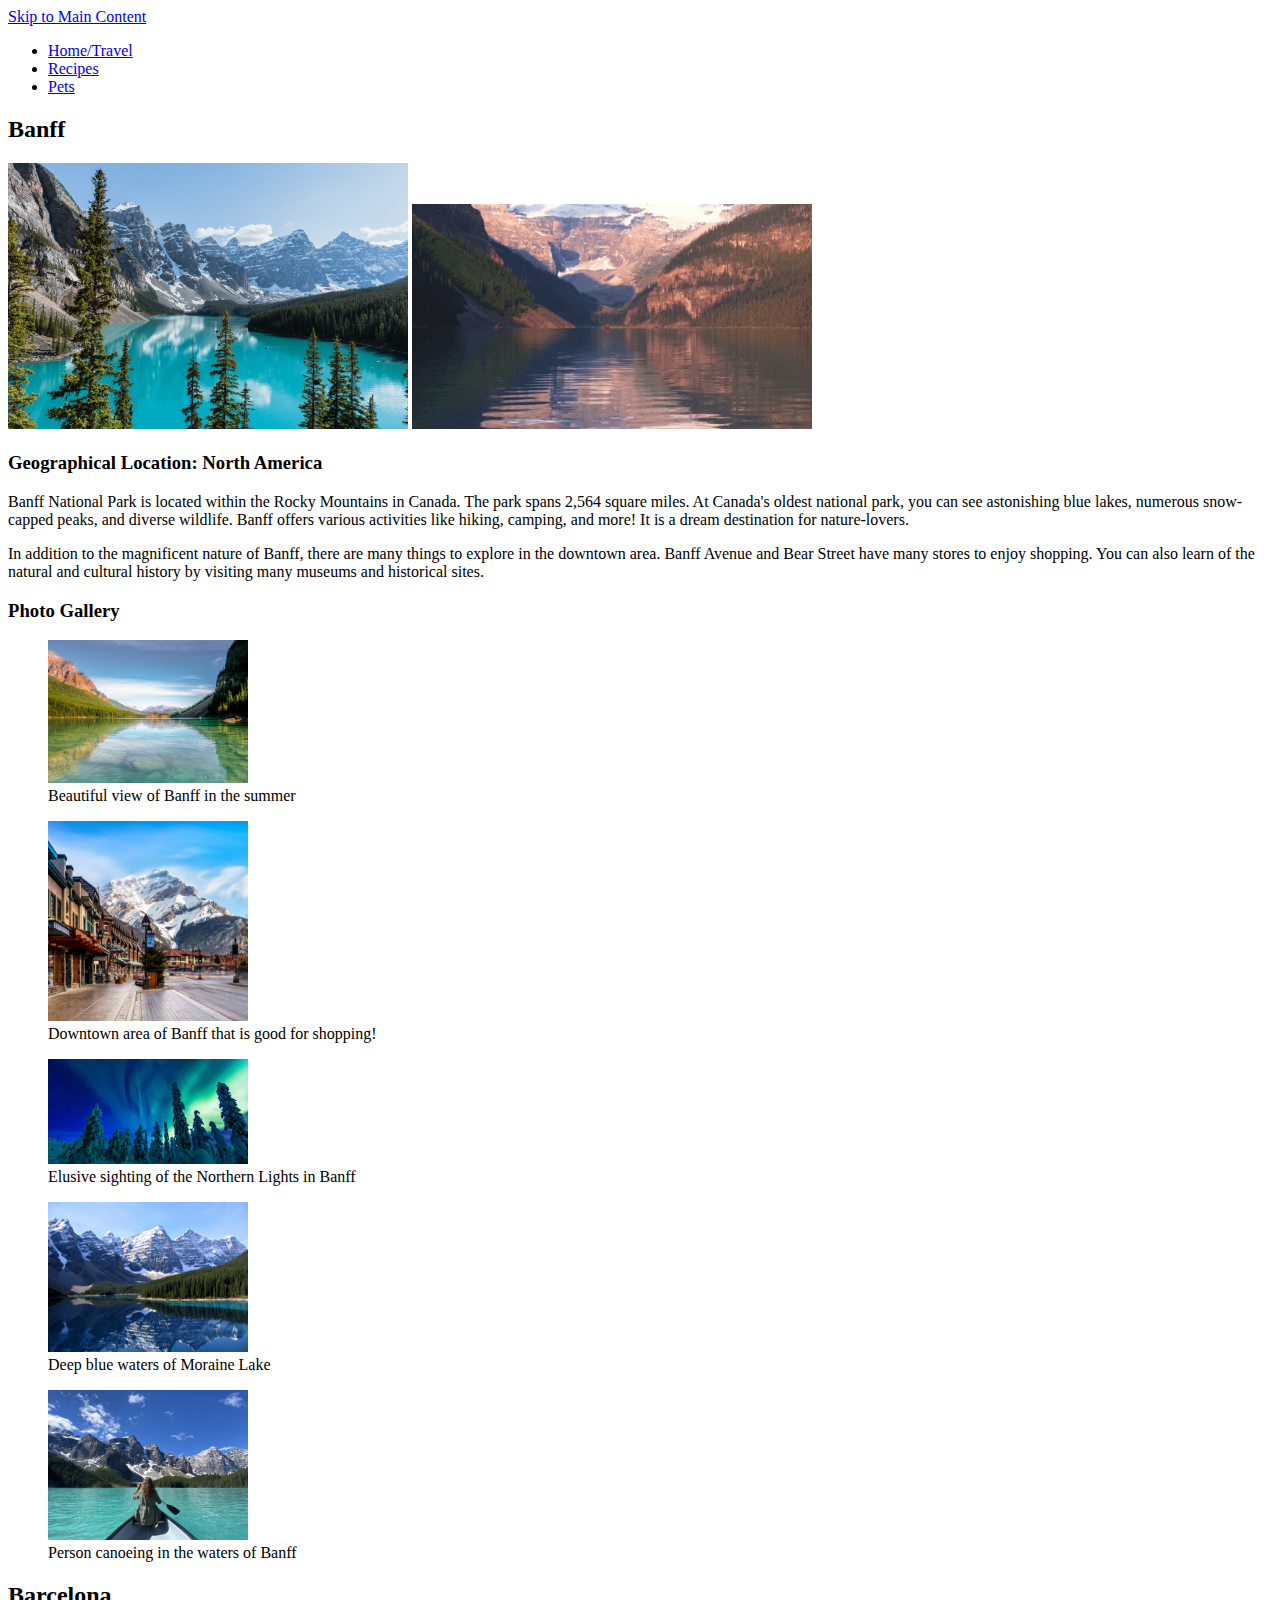
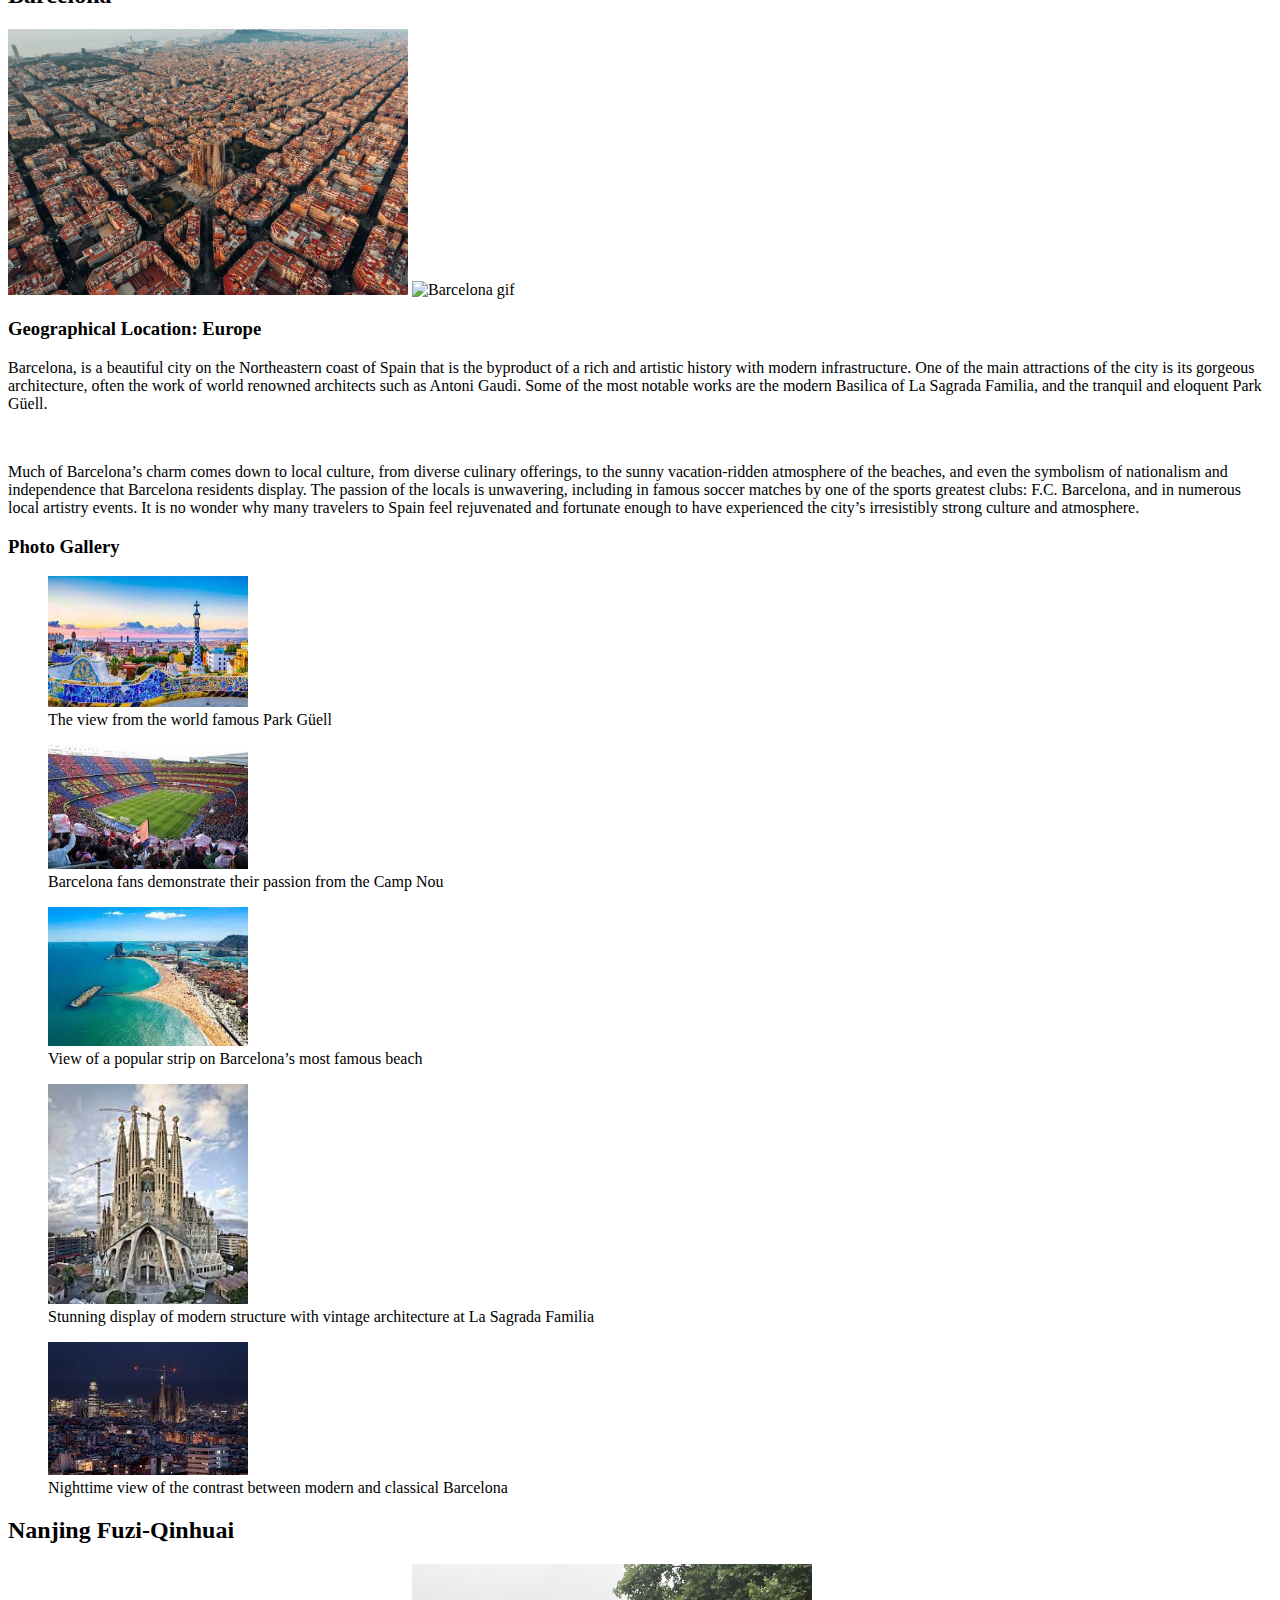
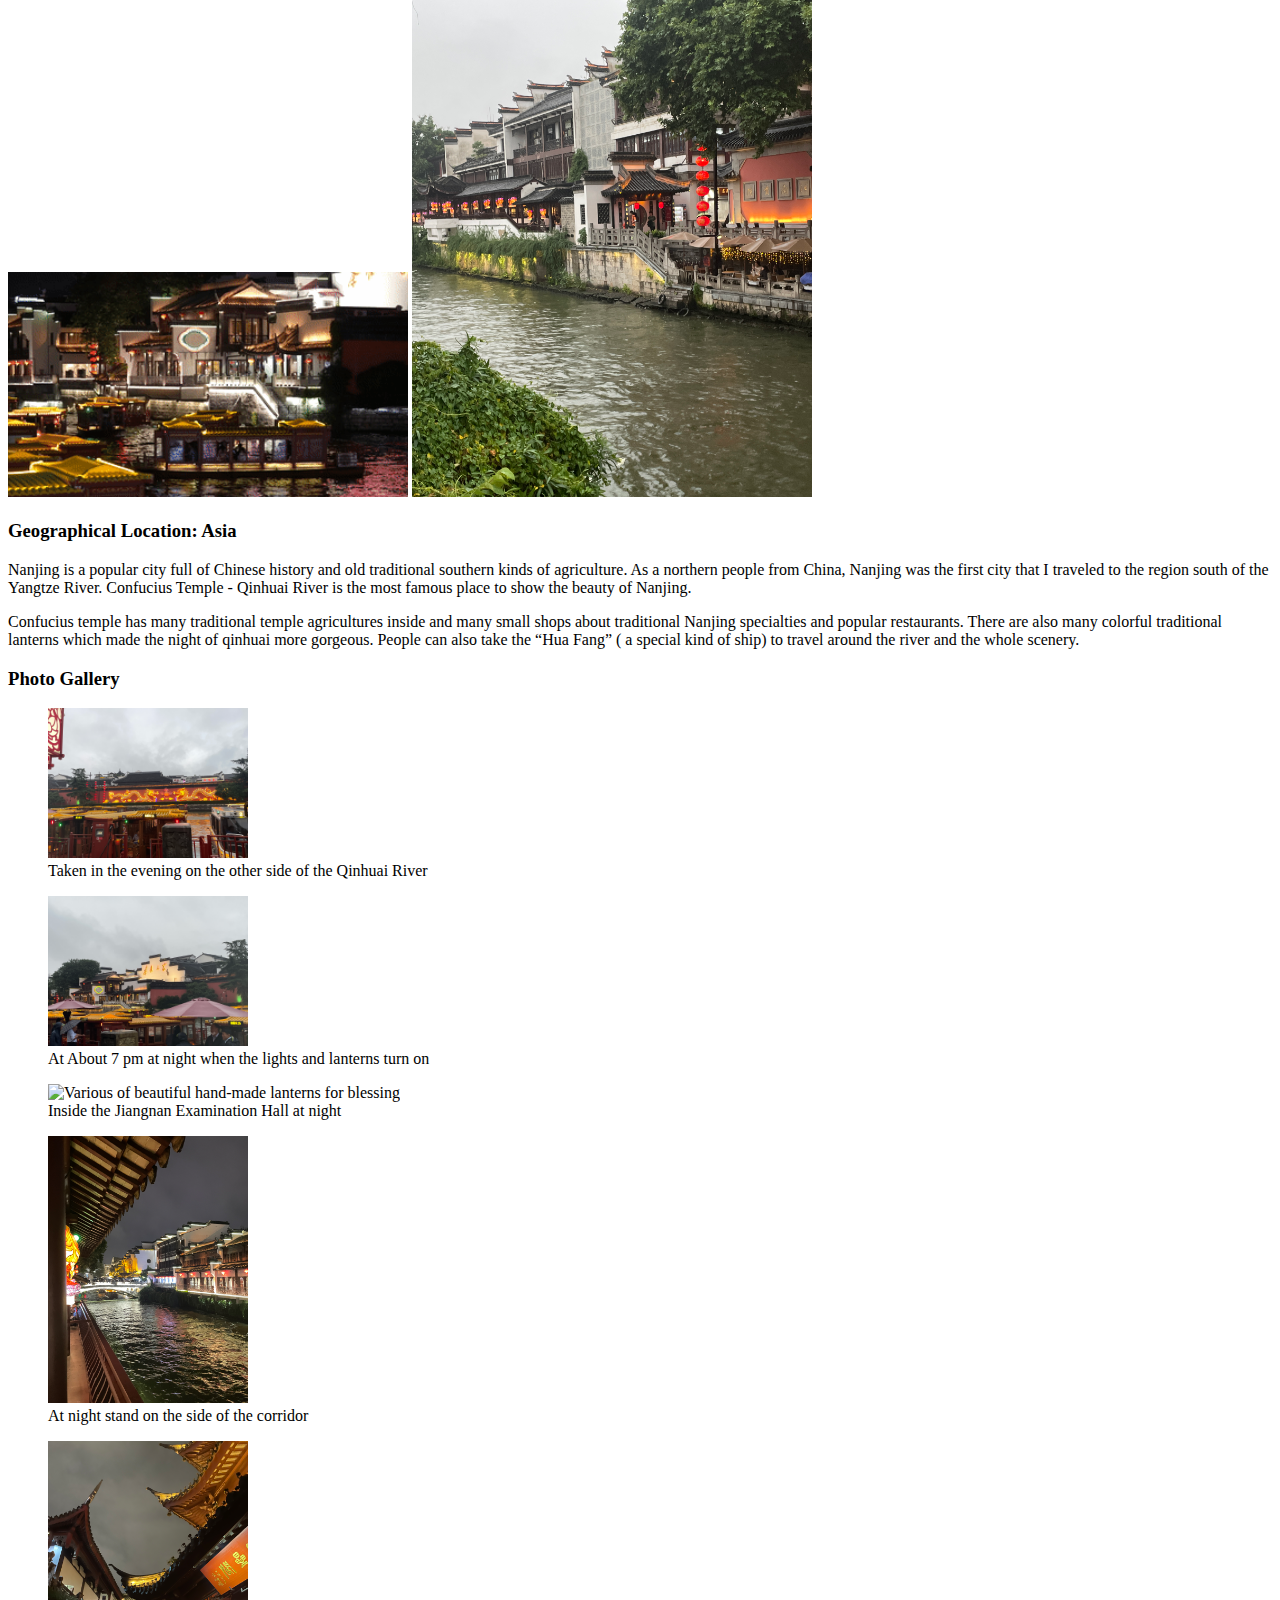
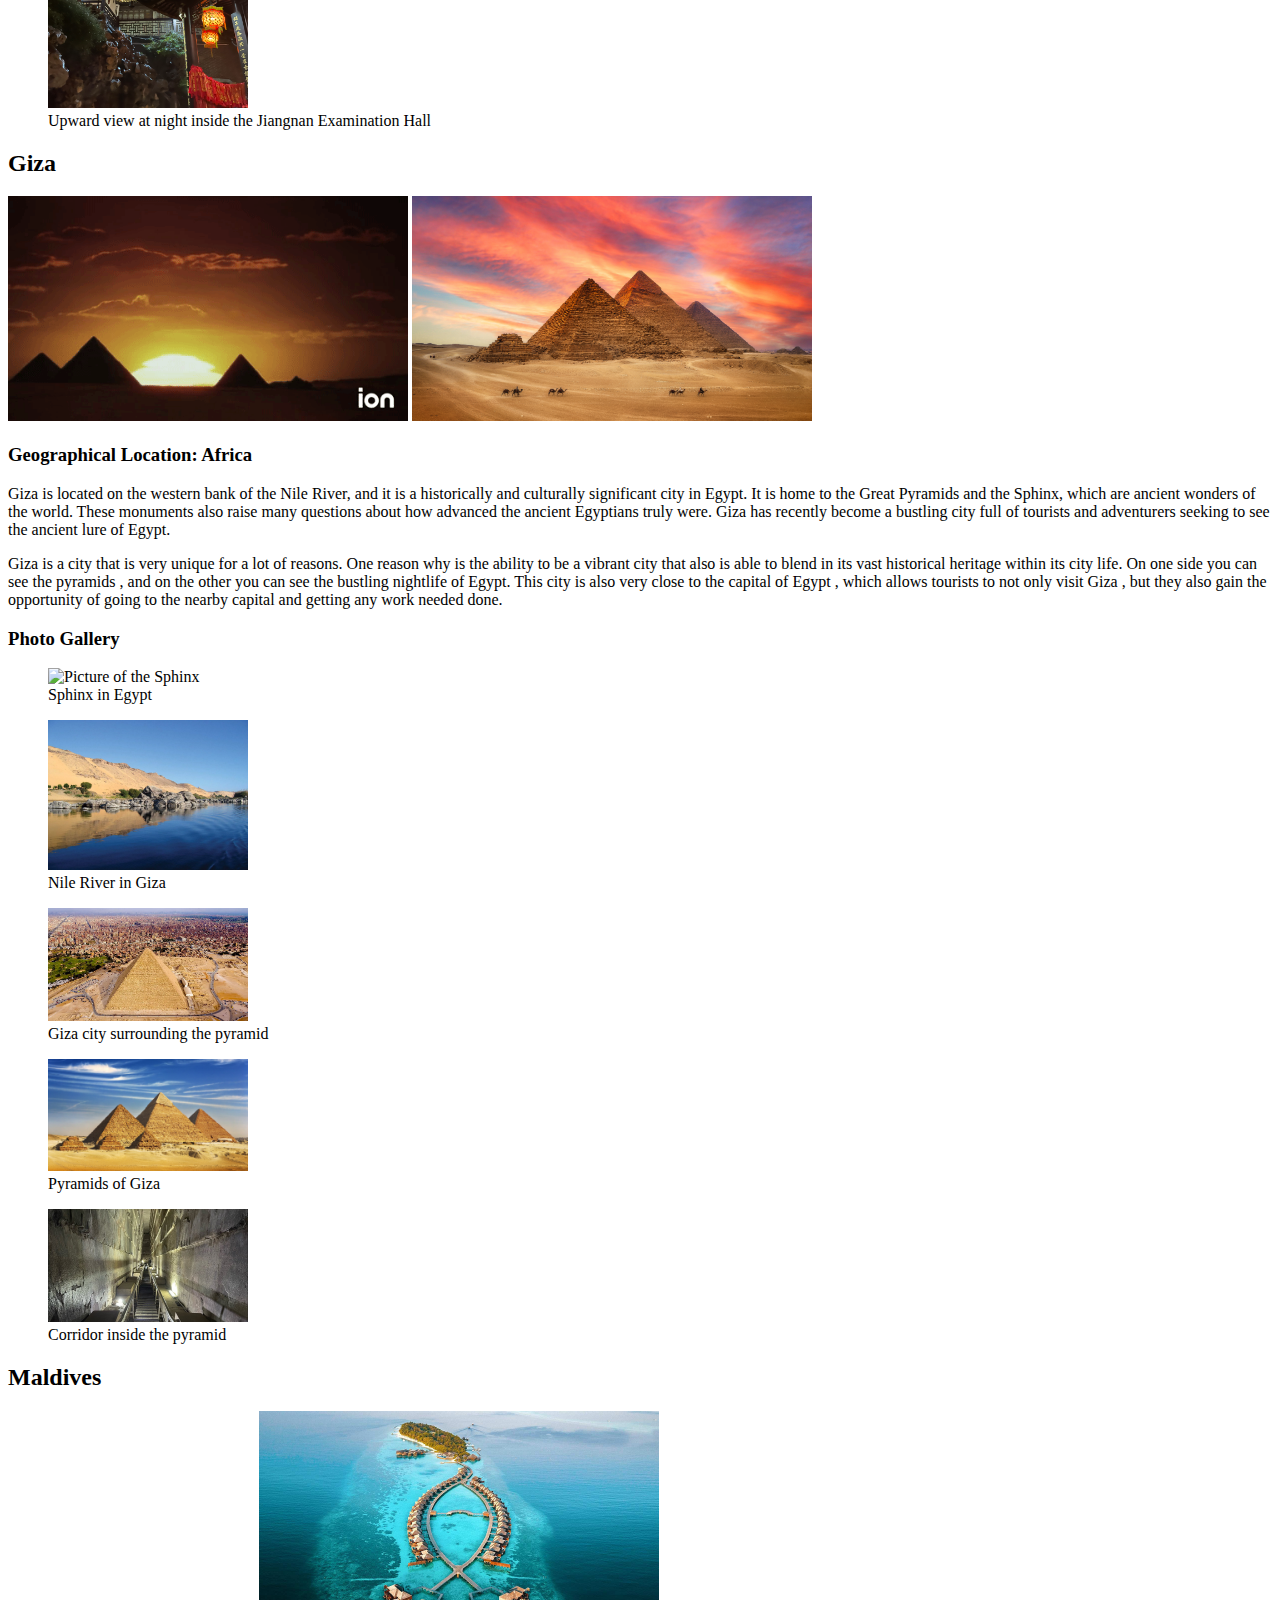
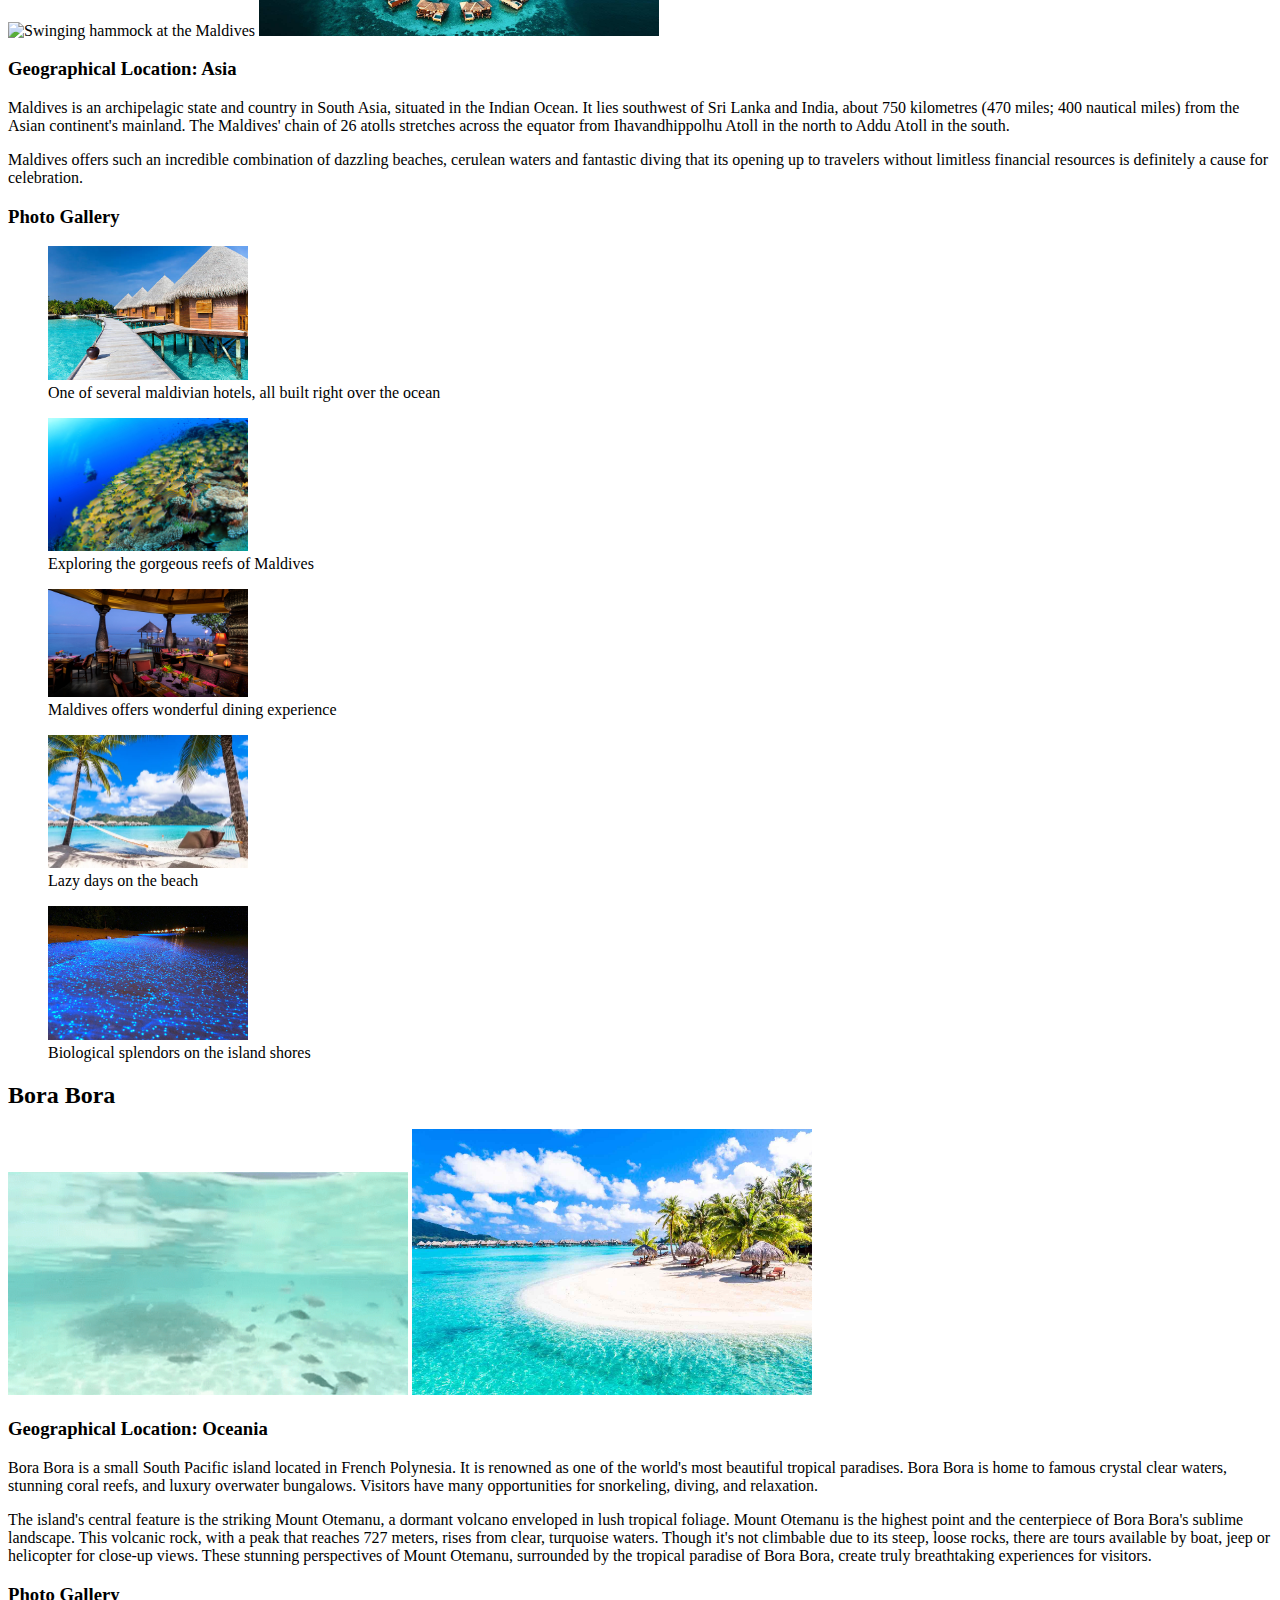
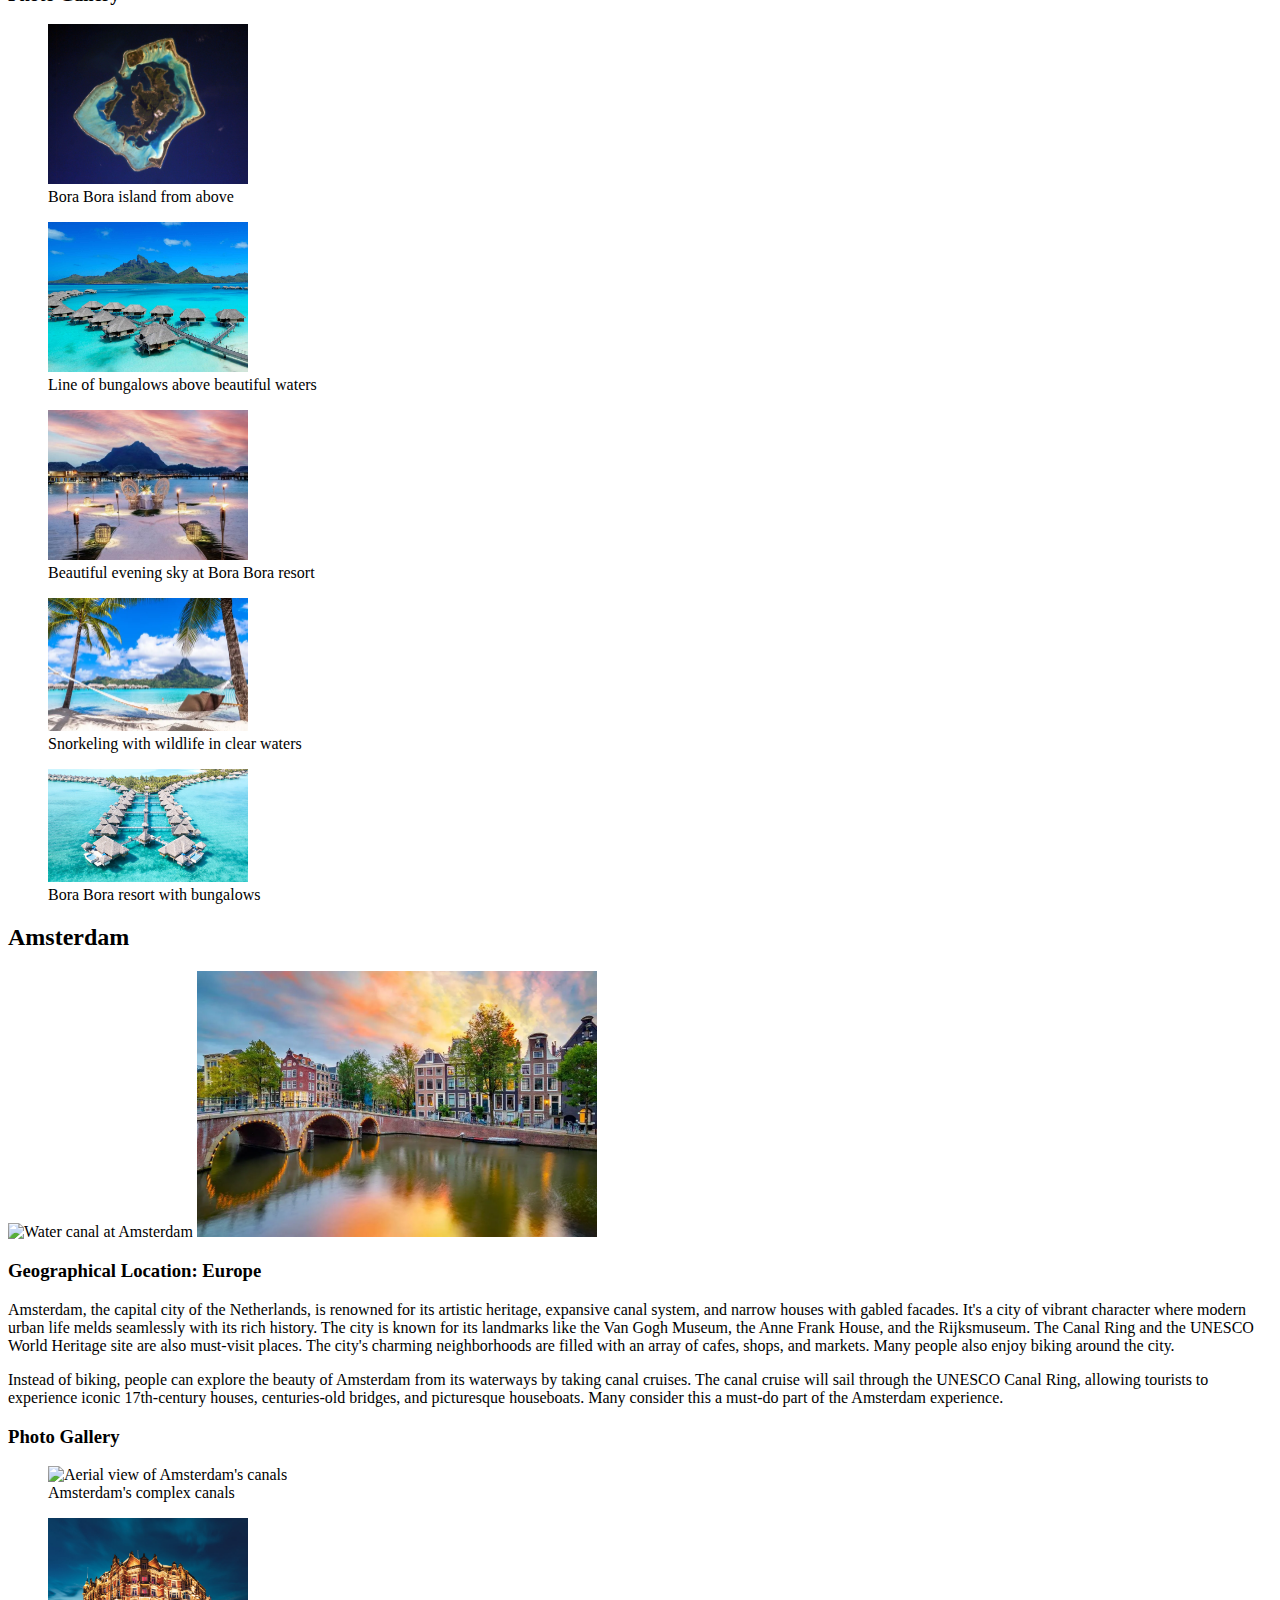
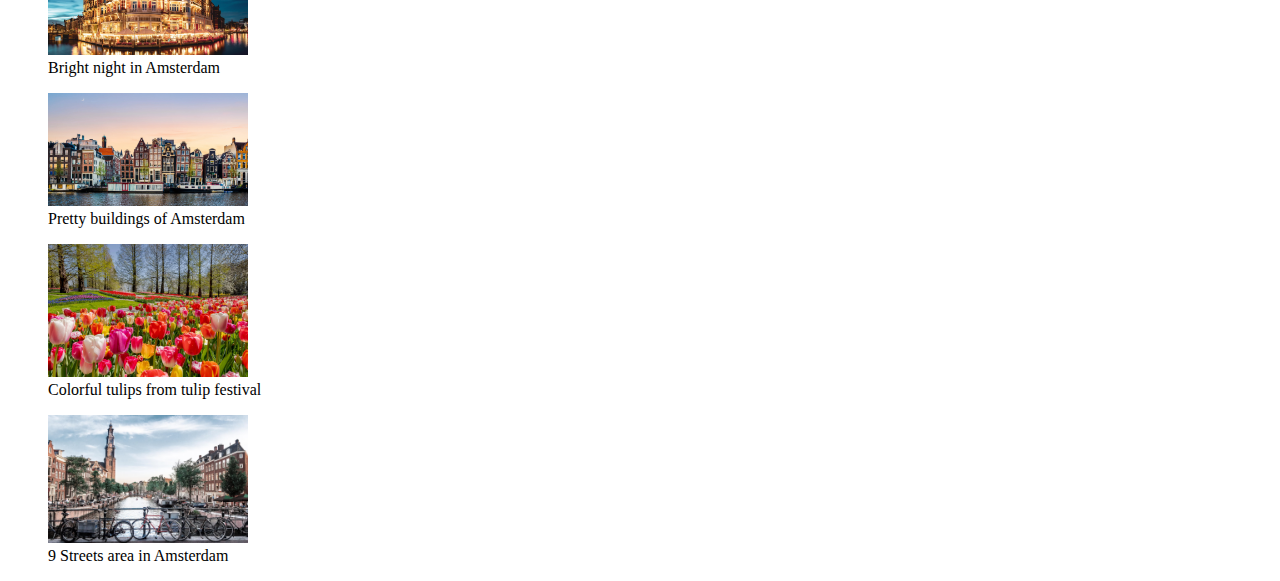
==== index.html @ 5ed2e80c "Add files via upload" ====
<!DOCTYPE html>
<html lang="en">
<head>
    <meta charset="UTF-8">
    <meta http-equiv="X-UA-Compatible" content="IE=edge">
    <meta name="viewport" content="width=device-width, initial-scale=1.0">
    <title>Travel</title>
    <!--link rel="stylesheet" href="css/reset.css"-->
    <!--link rel="stylesheet" href="css/style.css"-->
</head>
<body>
    <a href ="#main" id= "#skip" >Skip to Main Content</a>
    <nav>
        <ul>
            <li><a href="index.html">Home/Travel</a></li>
            <li><a href="recipes.html">Recipes</a></li>
            <li><a href="pets.html">Pets</a></li>
        </ul>
    </nav>
    <main>
        <div>
            <h2>Banff</h2>
            
            <img src="images/banff.jpg" width = "400" alt = "Beautiful lake at Banff"/>
            <img src="images/banff.gif" width = "400" alt = "GIF of a lake at Banff National Park"/>

            <h3>Geographical Location: North America</h3>
            <p>Banff National Park is located within the Rocky Mountains in Canada. The park spans 2,564 square miles. At Canada's oldest national park, you can see astonishing blue lakes, numerous snow-capped peaks, and diverse wildlife. Banff offers various activities like hiking, camping, and more! It is a dream destination for nature-lovers.</p>
            <p>In addition to the magnificent nature of Banff, there are many things to explore in the downtown area. Banff Avenue and Bear Street have many stores to enjoy shopping. You can also learn of the natural and cultural history by visiting many museums and historical sites.</p>

            <h3>Photo Gallery</h3>
            <figure>
                <img class="thumbnail" src ="images/banff_lake_summer.jpg" width= "200" alt = "Lake at Banff in summer"/>
                <figcaption>Beautiful view of Banff in the summer</figcaption>
            </figure>
            <figure>
                <img src ="images/banff_town.jpg" width = "200" alt = "Banff downtown"/>
                <figcaption>Downtown area of Banff that is good for shopping!</figcaption>
            </figure>
            <figure>
                <img src ="images/banff_northern_lights.jpg" width = "200" alt = "Northern Lights at Banff"/>
                <figcaption>Elusive sighting of the Northern Lights in Banff</figcaption>
            </figure>
            <figure>
                <img src ="images/moraine_lake_banff.jpg" width = "200" alt = "Moraine lake at Banff"/>
                <figcaption>Deep blue waters of Moraine Lake</figcaption>
            </figure>
            <figure>
                <img src ="images/canoeing_in_banff.jpg" width = "200" alt = "Canoeing in Banff"/>
                <figcaption>Person canoeing in the waters of Banff</figcaption>
            </figure>
            
        <div>
            <h2>Barcelona</h2>

            <img src="images/barcelona.jpeg" width="400" alt="barcelona image">
            <img src="images/barcelona.gif" width="400" alt="Barcelona gif">

            <h3>Geographical Location: Europe</h3>
            <p>Barcelona, is a beautiful city on the Northeastern coast of Spain that is the byproduct of a rich and artistic history with modern infrastructure. One of the main attractions of the city is its gorgeous architecture, often the work of world renowned architects such as Antoni Gaudi. Some of the most notable works are the modern Basilica of La Sagrada Familia, and the tranquil and eloquent Park Güell.</p>

            <br>
            
            <p>Much of Barcelona’s charm comes down to local culture, from diverse culinary offerings, to the sunny vacation-ridden atmosphere of the beaches, and even the symbolism of nationalism and independence that Barcelona residents display. The passion of the locals is unwavering, including in famous soccer matches by one of the sports greatest clubs: F.C. Barcelona, and in numerous local artistry events. It is no wonder why many travelers to Spain feel rejuvenated and fortunate enough to have experienced the city’s irresistibly strong culture and atmosphere.</p>

            <h3>Photo Gallery</h3>

            <figure>
                <img src="images/park_guell.jpeg" alt="View from bench seating above park" width="200">
                <figcaption>The view from the world famous Park Güell</figcaption>
            </figure>

            <figure>
                <img src="images/camp-nou.jpeg" alt="View of an FC Barcelona match from the Camp Nou" width="200">
                <figcaption>Barcelona fans demonstrate their passion from the Camp Nou</figcaption>
            </figure>

            <figure>
                <img src="images/beach_barcelona.jpeg" alt="Beach on the northeastern coast of spain" width="200">
                <figcaption>View of a popular strip on Barcelona’s most famous beach</figcaption>
            </figure>

            <figure>
                <img src="images/sagrada_familia.jpeg" alt="Image of famous basilica: La Sagrada Familia" width="200">
                <figcaption>Stunning display of modern structure with vintage architecture at La Sagrada Familia</figcaption>
            </figure>
            
            <figure>
                <img src="images/barcelona_skyline.jpeg" alt="Image of the night skyline in Barcelona" width="200">
                <figcaption>Nighttime view of the contrast between modern and classical Barcelona</figcaption>
            </figure>
            
        </div>
        <div>
            <h2>Nanjing Fuzi-Qinhuai</h2>
            <img src="images/nanjing.gif" width = 400 alt = "qinhuai river git at night"> 
            <img src = "images/qinhuai.JPG" width = 400 alt = "qinhuai river photo at night">

            <h3>Geographical Location: Asia</h3>
            <p>Nanjing is a popular city full of Chinese history and old traditional southern kinds of agriculture. As a northern people from China, Nanjing was the first city that I traveled to the region south of the Yangtze River. Confucius Temple - Qinhuai River is the most famous place to show the beauty of Nanjing.</p>
            
            <p>Confucius temple has many traditional temple agricultures inside and many small shops about traditional Nanjing specialties and popular restaurants. There are also many colorful traditional lanterns which made the night of qinhuai more gorgeous. People can also take the “Hua Fang” ( a special kind of ship) to travel around the river and the whole scenery.</p>
            
            <h3>Photo Gallery</h3>
            <figure> 
                <img class = "thumbnail" src = "images/nj_dragon.JPG"  width = 200 alt = "Two dragons playing with beads carved on the dragon wall of a traditional Chinese building"> 
                <figcaption>Taken in the evening on the other side of the Qinhuai River</figcaption>
            </figure>
            <figure> 
                <img src = "images/nj_huafang.JPG"  width = 200 alt = "The Huafang ship of Qinhuai River for visitors"> 
                <figcaption>At About 7 pm at night when the lights and lanterns turn on</figcaption>
            </figure>
            <figure> 
                <img src = "images/nj_lantern.JPG"  width = 200 alt = "Various of beautiful hand-made lanterns for blessing"> 
                <figcaption>Inside the Jiangnan Examination Hall at night</figcaption>
            </figure>
            <figure>
                <img src = "images/nj_qhriver.JPG"  width = 200 alt = "The ancient building corridor on both sides of the Qinhuai River">
                <figcaption>At night stand on the side of the corridor</figcaption>
            </figure>
            <figure> 
                <img src = "images/nj_temple.JPG"  width = 200 alt = "The temple  people burn incense and pray for success in the exam"> 
                <figcaption>Upward view at night inside the Jiangnan Examination Hall</figcaption>
            </figure>
        </div>
        <div>
            <h2>Giza</h2>
            <img src="images/Giza_sunrise.gif" width = 400 alt = "Sunrise of Giza"> 
            <img src = "images/Giza_main.jpg" width = 400 alt = "Giza pyramids with sunrise background">

            <h3>Geographical Location: Africa</h3>
            <p>Giza is located on the western bank of the Nile River, and it is a historically and culturally significant city in Egypt. It is home to the Great Pyramids and the Sphinx, which are ancient wonders of the world. These monuments also raise many questions about how advanced the ancient Egyptians truly were. Giza has recently become a bustling city full of tourists and adventurers seeking to see the ancient lure of Egypt.</p>
            
            <p>Giza is a city that is very unique for a lot of reasons. One reason why is the ability to be a vibrant city that also is able to blend in its vast historical heritage within its city life. On one side you can see the pyramids , and on the other you can see the bustling nightlife of Egypt. This city is also very close to the capital of Egypt , which allows tourists to not only visit Giza , but they also gain the opportunity of going to the nearby capital and getting any work needed done.</p>
            
            <h3>Photo Gallery</h3>
            <figure> 
                <img class = "thumbnail" src = "images/Giza_sphynx.jpeg"  width = 200 alt = "Picture of the Sphinx"> 
                <figcaption>Sphinx in Egypt</figcaption>
            </figure>
            <figure> 
                <img src = "images/Giza_nileriver.jpg"  width = 200 alt = "Picture of the Nile River along side the sand dunes"> 
                <figcaption>Nile River in Giza</figcaption>
            </figure>
            <figure> 
                <img src = "images/Giza_city.jpg"  width = 200 alt = "Picture of the city surrounding the pyramid"> 
                <figcaption> Giza city surrounding the pyramid</figcaption>
            </figure>
            <figure>
                <img src = "images/Giza_Pyramids.jpeg"  width = 200 alt = "Picture of the main pyramids in Giza">
                <figcaption>Pyramids of Giza</figcaption>
            </figure>
            <figure> 
                <img src = "images/Giza_corridor.jpeg"  width = 200 alt = "Picture of a long corridor inside the pyramid"> 
                <figcaption>Corridor inside the pyramid</figcaption>
            </figure>
        </div>
        <div>
            <h2>Maldives</h2>
            <img src="images/maldives.gif" width = 400 alt = "Swinging hammock at the Maldives"> 
            <img src = "images/maldives_aerial.jpeg" width = 400 alt = "Maldives birds-eye view">

            <h3>Geographical Location: Asia</h3>
            <p>Maldives is an archipelagic state and country in South Asia, situated in the Indian Ocean. It lies southwest of Sri Lanka and India, about 750 kilometres (470 miles; 400 nautical miles) from the Asian continent's mainland. The Maldives' chain of 26 atolls stretches across the equator from Ihavandhippolhu Atoll in the north to Addu Atoll in the south.</p>
            
            <p>Maldives offers such an incredible combination of dazzling beaches, cerulean waters and fantastic diving that its opening up to travelers without limitless financial resources is definitely a cause for celebration.</p>
            
            <h3>Photo Gallery</h3>
            <figure> 
                <img class = "thumbnail" src = "images/maldives_hotel.jpeg"  width = 200 alt = "A maldives hotel with multiple suites lined up on the right and a central boardwalk"> 
                <figcaption>One of several maldivian hotels, all built right over the ocean</figcaption>
            </figure>
            <figure> 
                <img src = "images/maldives_diving.jpeg"  width = 200 alt = "A scuba diver diving in the Maldives along a vibrant reef"> 
                <figcaption>Exploring the gorgeous reefs of Maldives</figcaption>
            </figure>
            <figure> 
                <img src = "images/maldives_restaurant.jpeg"  width = 200 alt = "Interior of a luxury dining restaurant in Maldives overlooking the ocean"> 
                <figcaption>Maldives offers wonderful dining experience</figcaption>
            </figure>
            <figure>
                <img src = "images/maldives_hammock.jpg"  width = 200 alt = "A hammock on the beach besides the clear blue waters of Maldives">
                <figcaption>Lazy days on the beach</figcaption>
            </figure>
            <figure> 
                <img src = "images/maldives_glowing.jpeg"  width = 200 alt = "The bioluminescent glowing beach of Maldives where the waters glow blue"> 
                <figcaption>Biological splendors on the island shores</figcaption>
            </figure>   
        </div>
        <div>
            <h2>Bora Bora</h2>
            <img src="images/bora_bora.gif" width = 400 alt = "Bora Bora bungalows and clear ocean view"> 
            <img src = "images/bora_bora_beach.jpeg" width = 400 alt = "Bora Bora beach">

            <h3>Geographical Location: Oceania</h3>
            <p>Bora Bora is a small South Pacific island located in French Polynesia. It is renowned as one of the world's most beautiful tropical paradises. Bora Bora is home to famous crystal clear waters, stunning coral reefs, and luxury overwater bungalows. Visitors have many opportunities for snorkeling, diving, and relaxation.</p>
            
            <p>The island's central feature is the striking Mount Otemanu, a dormant volcano enveloped in lush tropical foliage. Mount Otemanu is the highest point and the centerpiece of Bora Bora's sublime landscape. This volcanic rock, with a peak that reaches 727 meters, rises from clear, turquoise waters. Though it's not climbable due to its steep, loose rocks, there are tours available by boat, jeep or helicopter for close-up views. These stunning perspectives of Mount Otemanu, surrounded by the tropical paradise of Bora Bora, create truly breathtaking experiences for visitors.</p>

            <h3>Photo Gallery</h3>
            <figure> 
                <img src = "images/bora_bora_birds_eye.jpeg"  width = 200 alt = "Bora Bora birds eye view map"> 
                <figcaption>Bora Bora island from above</figcaption>
            </figure>
            <figure> 
                <img src = "images/bora_bora_bungalow.jpeg"  width = 200 alt = "Line of bungalows above beautiful, blue ocean at Bora Bora"> 
                <figcaption>Line of bungalows above beautiful waters</figcaption>
            </figure>
            <figure> 
                <img src = "images/bora_bora_resort_night.jpeg"  width = 200 alt = "Evening view with sunset at Bora Bora resort"> 
                <figcaption>Beautiful evening sky at Bora Bora resort</figcaption>
            </figure>
            <figure>
                <img src = "images/maldives_hammock.jpg"  width = 200 alt = "Young person snorkeling with wildlife in clear Bora Bora waters">
                <figcaption>Snorkeling with wildlife in clear waters</figcaption>
            </figure>
            <figure> 
                <img src = "images/bora_bora_resort.jpg"  width = 200 alt = "Birds-eye view of Bora Bora resort with bungalows"> 
                <figcaption>Bora Bora resort with bungalows</figcaption>
            </figure>   
        </div>
        <div>
            <h2>Amsterdam</h2>
            <img src="images/amsterdam.gif" width = 400 alt = "Water canal at Amsterdam"> 
            <img src = "images/amsterdam.jpeg" width = 400 alt = "Amstel bridge at Amsterdam with beautiful sunset">

            <h3>Geographical Location: Europe</h3>
            <p>Amsterdam, the capital city of the Netherlands, is renowned for its artistic heritage, expansive canal system, and narrow houses with gabled facades. It's a city of vibrant character where modern urban life melds seamlessly with its rich history. The city is known for its landmarks like the Van Gogh Museum, the Anne Frank House, and the Rijksmuseum. The Canal Ring and the UNESCO World Heritage site are also must-visit places. The city's charming neighborhoods are filled with an array of cafes, shops, and markets. Many people also enjoy biking around the city.</p>
            
            <p>Instead of biking, people can explore the beauty of Amsterdam from its waterways by taking canal cruises. The canal cruise will sail through the UNESCO Canal Ring, allowing tourists to experience iconic 17th-century houses, centuries-old bridges, and picturesque houseboats. Many consider this a must-do part of the Amsterdam experience.</p>

            <h3>Photo Gallery</h3>
            <figure> 
                <img src = "images/amsterdam_canals.jpg"  width = 200 alt = "Aerial view of Amsterdam's canals"> 
                <figcaption>Amsterdam's complex canals</figcaption>
            </figure>
            <figure> 
                <img src = "images/amsterdam_night.jpg"  width = 200 alt = "Lightened buildings in Amsterdam at night"> 
                <figcaption>Bright night in Amsterdam</figcaption>
            </figure>
            <figure> 
                <img src = "images/amsterdam_pretty_buildings.jpeg"  width = 200 alt = "Line of pretty buildings in Amsterdam"> 
                <figcaption>Pretty buildings of Amsterdam</figcaption>
            </figure>
            <figure>
                <img src = "images/amsterdam_tulip.jpeg"  width = 200 alt = "Field of tulips from tulip festival in Amsterdam">
                <figcaption>Colorful tulips from tulip festival</figcaption>
            </figure>
            <figure> 
                <img src = "images/amsterdam_view_from_bridge.jpeg"  width = 200 alt = "View of 9 Streets area in Amsterdam from canal bridge"> 
                <figcaption>9 Streets area in Amsterdam</figcaption> 
        </div>

    </main>
</body>
</html>
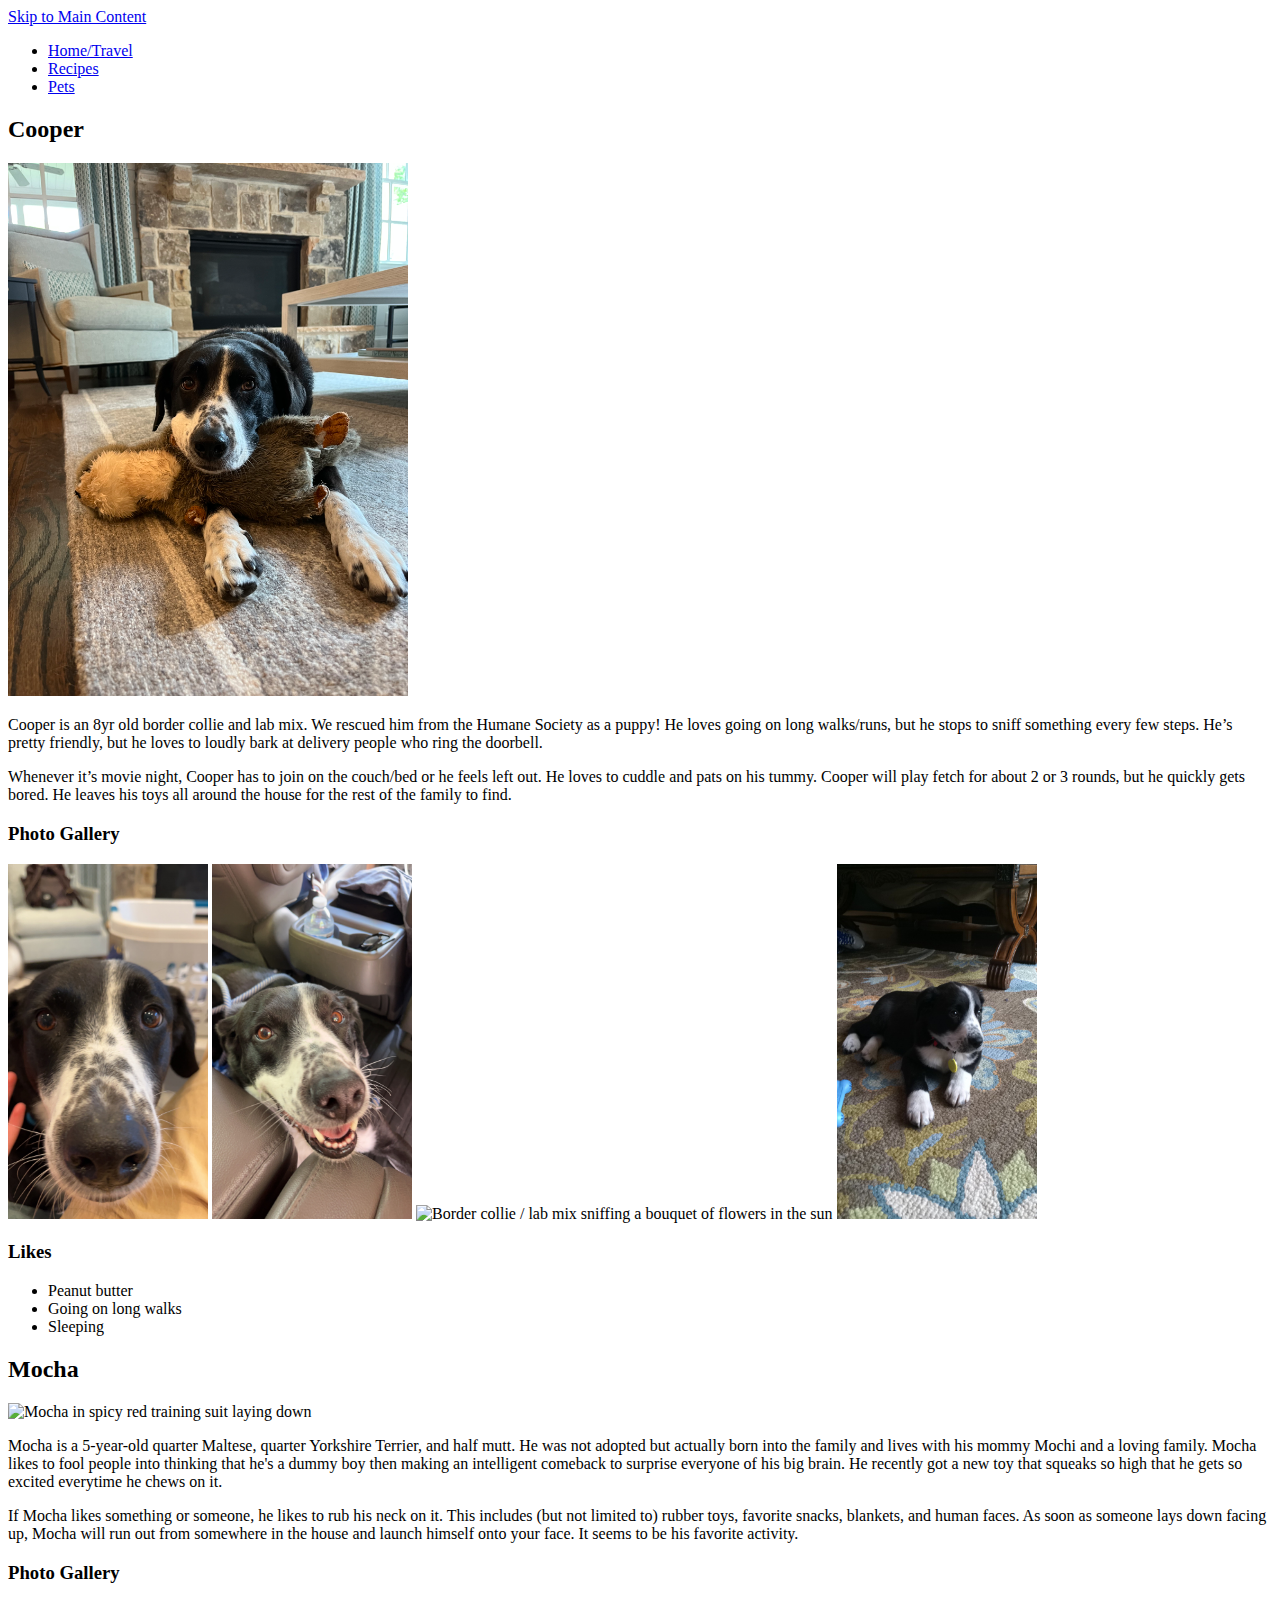
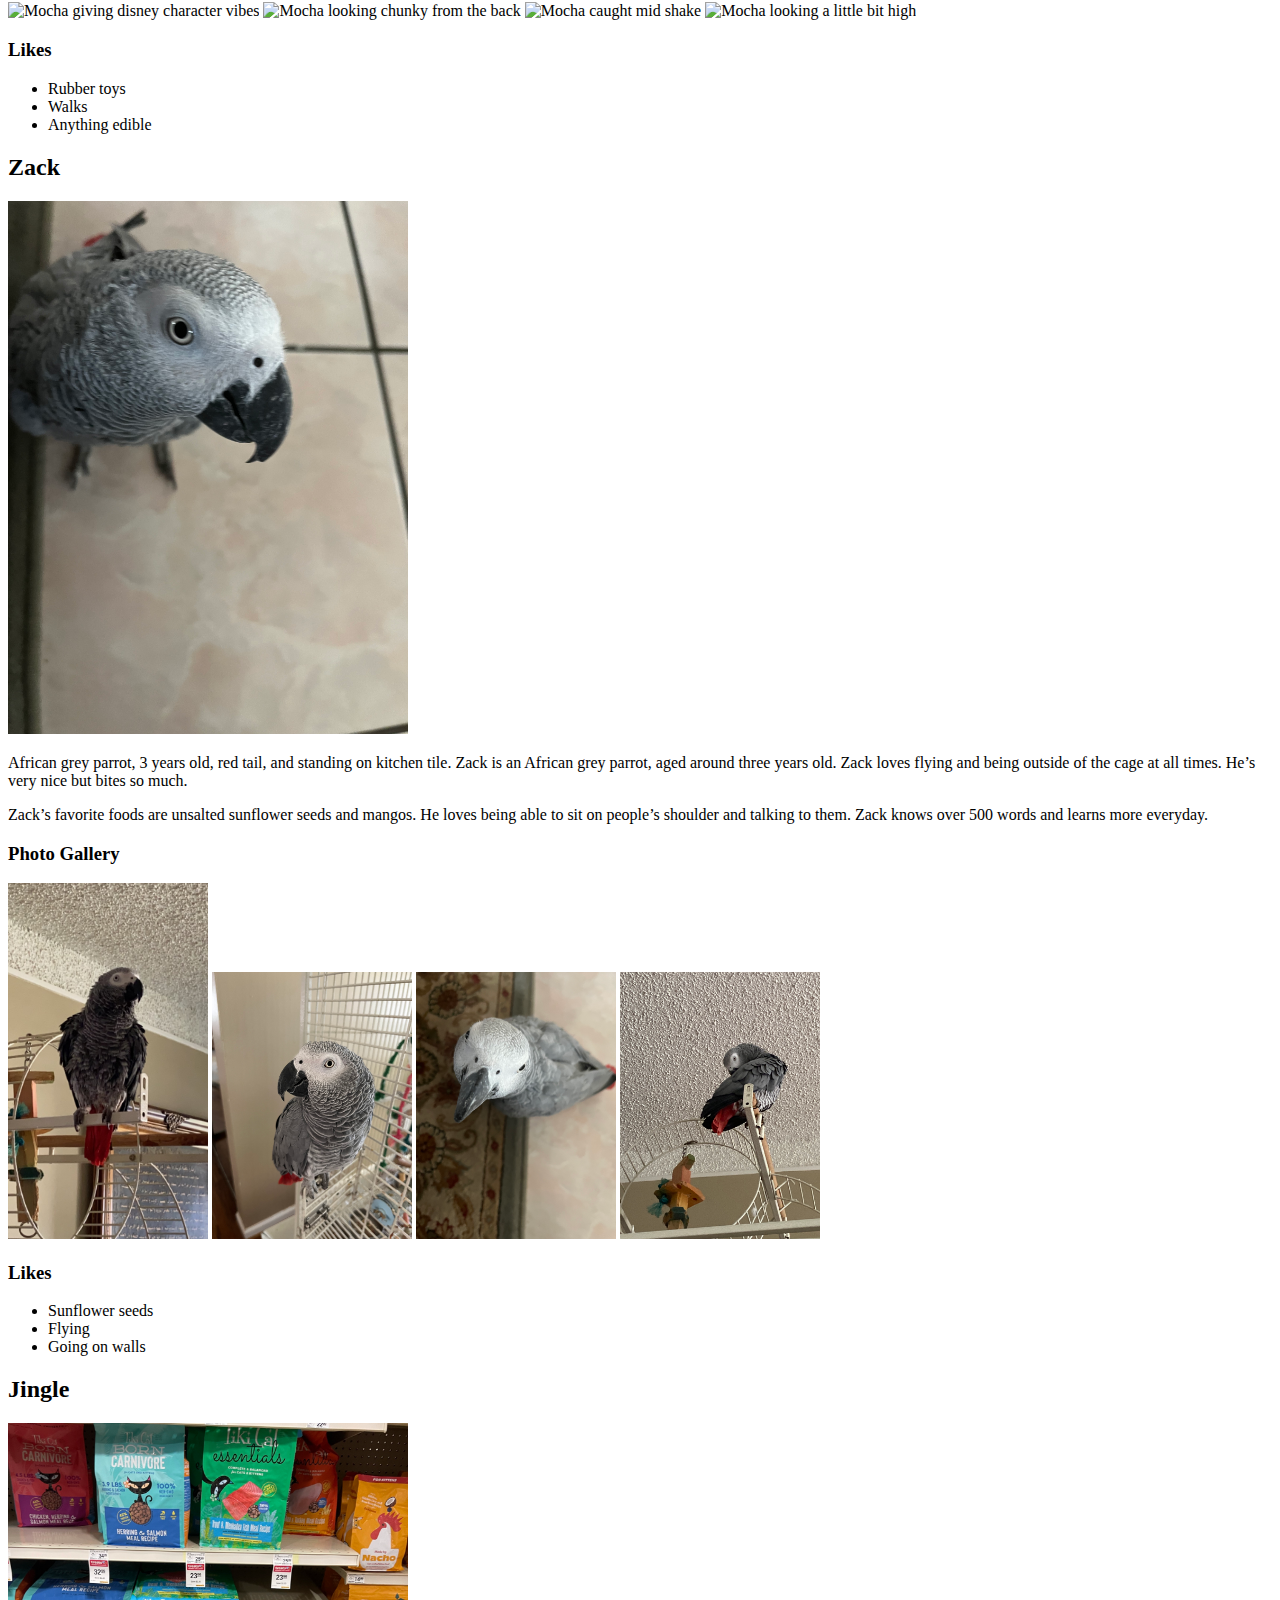
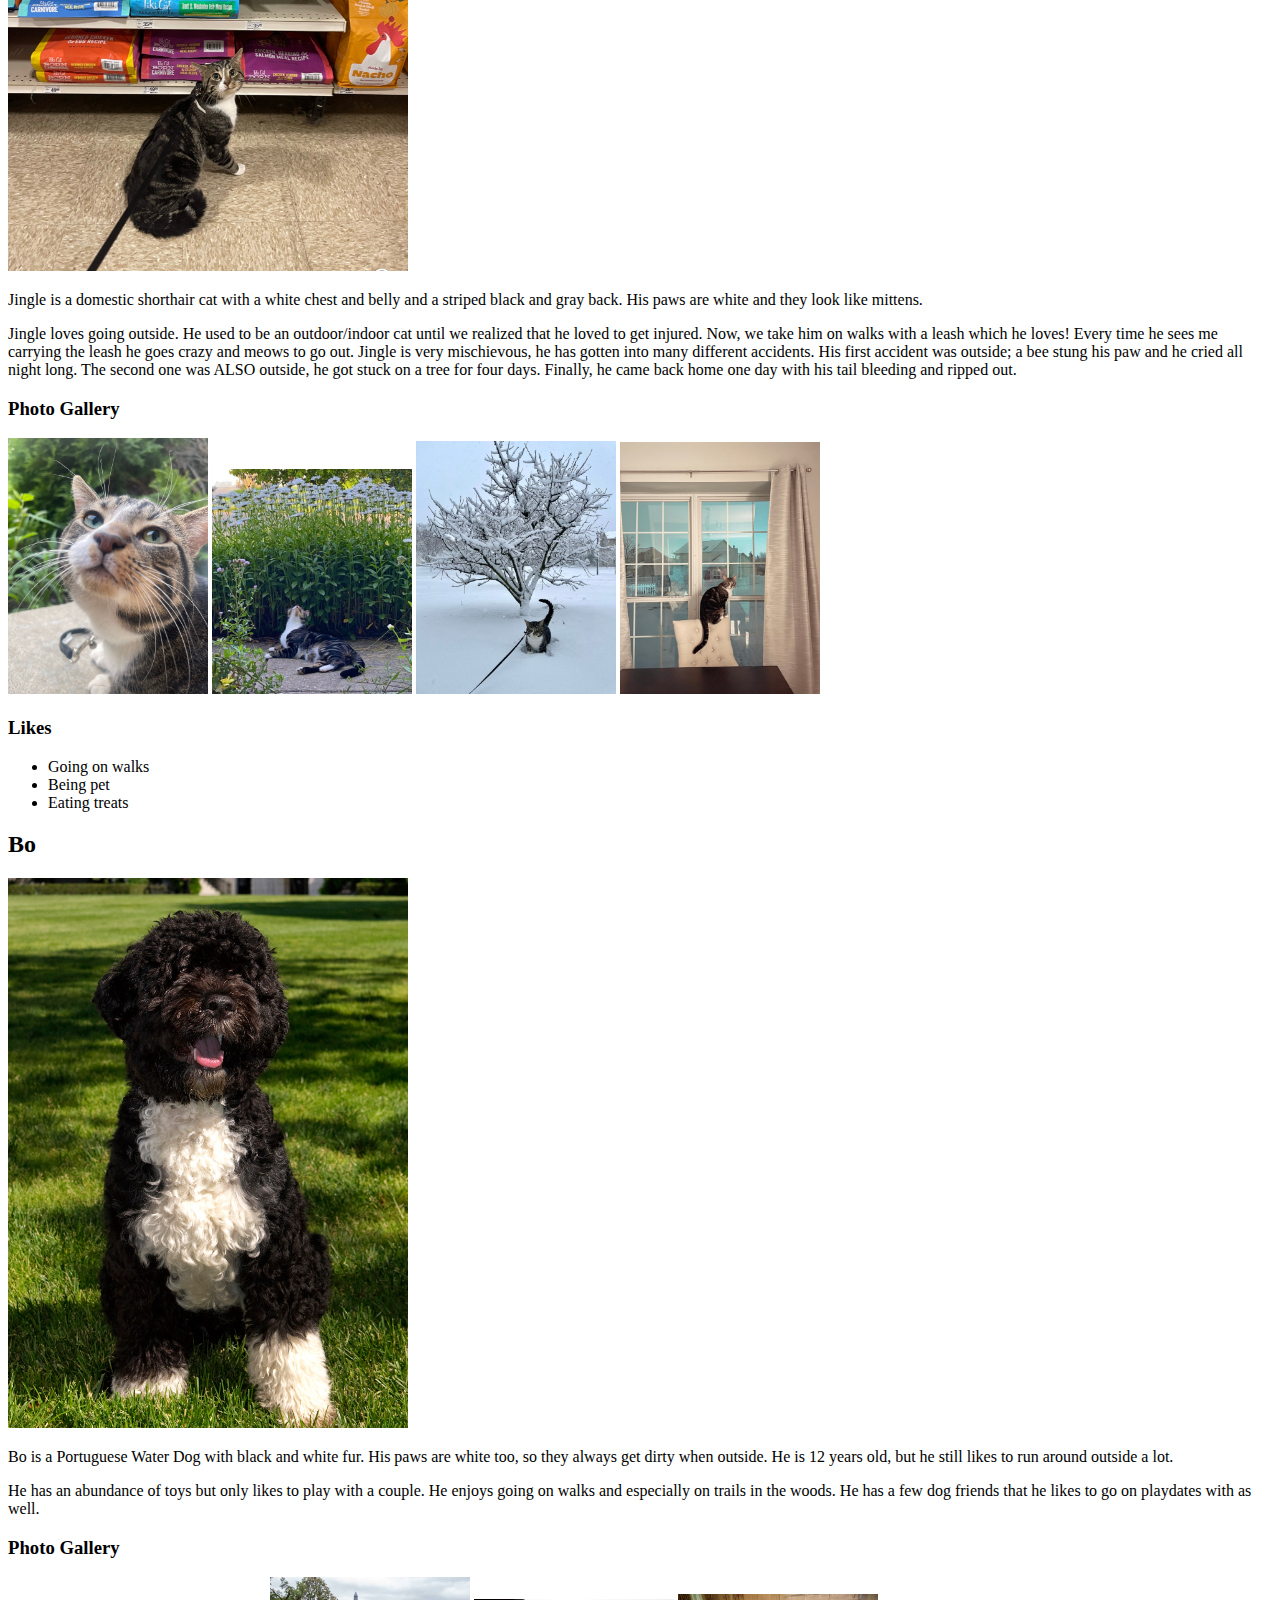
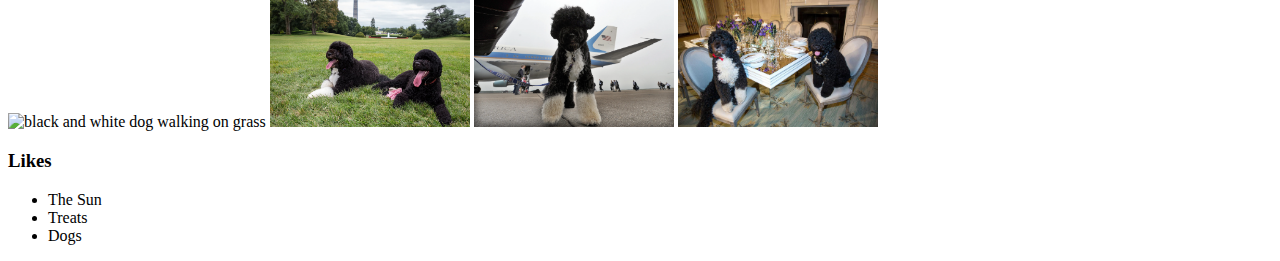
==== commit adea2323: "Rename pets.html to index.html" ====
--- a/index.html
+++ b/index.html
@@ -2,14 +2,13 @@
 <html lang="en">
 <head>
     <meta charset="UTF-8">
-    <meta http-equiv="X-UA-Compatible" content="IE=edge">
     <meta name="viewport" content="width=device-width, initial-scale=1.0">
-    <title>Travel</title>
+    <title>Pets</title>
     <!--link rel="stylesheet" href="css/reset.css"-->
     <!--link rel="stylesheet" href="css/style.css"-->
 </head>
 <body>
-    <a href ="#main" id= "#skip" >Skip to Main Content</a>
+    <a href ="#main">Skip to Main Content</a>
     <nav>
         <ul>
             <li><a href="index.html">Home/Travel</a></li>
@@ -17,240 +16,106 @@
             <li><a href="pets.html">Pets</a></li>
         </ul>
     </nav>
+
     <main>
         <div>
-            <h2>Banff</h2>
+            <h2>Cooper</h2>
+            <img src ="images/cooper.jpeg" alt="Border collie and lab mix laying his head on his stuffed animal toy" width="400">
             
-            <img src="images/banff.jpg" width = "400" alt = "Beautiful lake at Banff"/>
-            <img src="images/banff.gif" width = "400" alt = "GIF of a lake at Banff National Park"/>
-
-            <h3>Geographical Location: North America</h3>
-            <p>Banff National Park is located within the Rocky Mountains in Canada. The park spans 2,564 square miles. At Canada's oldest national park, you can see astonishing blue lakes, numerous snow-capped peaks, and diverse wildlife. Banff offers various activities like hiking, camping, and more! It is a dream destination for nature-lovers.</p>
-            <p>In addition to the magnificent nature of Banff, there are many things to explore in the downtown area. Banff Avenue and Bear Street have many stores to enjoy shopping. You can also learn of the natural and cultural history by visiting many museums and historical sites.</p>
+            <p>Cooper is an 8yr old border collie and lab mix. We rescued him from the Humane Society as a puppy! He loves going on long walks/runs, but he stops to sniff something every few steps. He’s pretty friendly, but he loves to loudly bark at delivery people who ring the doorbell.</p> 
+            <p>Whenever it’s movie night, Cooper has to join on the couch/bed or he feels left out. He loves to cuddle and pats on his tummy. Cooper will play fetch for about 2 or 3 rounds, but he quickly gets bored. He leaves his toys all around the house for the rest of the family to find.</p>
 
             <h3>Photo Gallery</h3>
-            <figure>
-                <img class="thumbnail" src ="images/banff_lake_summer.jpg" width= "200" alt = "Lake at Banff in summer"/>
-                <figcaption>Beautiful view of Banff in the summer</figcaption>
-            </figure>
-            <figure>
-                <img src ="images/banff_town.jpg" width = "200" alt = "Banff downtown"/>
-                <figcaption>Downtown area of Banff that is good for shopping!</figcaption>
-            </figure>
-            <figure>
-                <img src ="images/banff_northern_lights.jpg" width = "200" alt = "Northern Lights at Banff"/>
-                <figcaption>Elusive sighting of the Northern Lights in Banff</figcaption>
-            </figure>
-            <figure>
-                <img src ="images/moraine_lake_banff.jpg" width = "200" alt = "Moraine lake at Banff"/>
-                <figcaption>Deep blue waters of Moraine Lake</figcaption>
-            </figure>
-            <figure>
-                <img src ="images/canoeing_in_banff.jpg" width = "200" alt = "Canoeing in Banff"/>
-                <figcaption>Person canoeing in the waters of Banff</figcaption>
-            </figure>
+            <img src ="images/cooper_closeup.JPG" alt="Border collie / lab mix putting his face close to the camera" width="200">
+            <img src ="images/cooper_smiling.JPG" alt="Black and white colored dog smiling directly at the camera" width="200">
+            <img src ="images/cooper_flowers.jpeg" alt="Border collie / lab mix sniffing a bouquet of flowers in the sun" width="200">
+            <img src ="images/cooper_puppy.JPG" alt="Small border collie / lab mix puppy laying on the carpet" width="200">
             
-        <div>
-            <h2>Barcelona</h2>
-
-            <img src="images/barcelona.jpeg" width="400" alt="barcelona image">
-            <img src="images/barcelona.gif" width="400" alt="Barcelona gif">
-
-            <h3>Geographical Location: Europe</h3>
-            <p>Barcelona, is a beautiful city on the Northeastern coast of Spain that is the byproduct of a rich and artistic history with modern infrastructure. One of the main attractions of the city is its gorgeous architecture, often the work of world renowned architects such as Antoni Gaudi. Some of the most notable works are the modern Basilica of La Sagrada Familia, and the tranquil and eloquent Park Güell.</p>
-
-            <br>
-            
-            <p>Much of Barcelona’s charm comes down to local culture, from diverse culinary offerings, to the sunny vacation-ridden atmosphere of the beaches, and even the symbolism of nationalism and independence that Barcelona residents display. The passion of the locals is unwavering, including in famous soccer matches by one of the sports greatest clubs: F.C. Barcelona, and in numerous local artistry events. It is no wonder why many travelers to Spain feel rejuvenated and fortunate enough to have experienced the city’s irresistibly strong culture and atmosphere.</p>
-
-            <h3>Photo Gallery</h3>
-
-            <figure>
-                <img src="images/park_guell.jpeg" alt="View from bench seating above park" width="200">
-                <figcaption>The view from the world famous Park Güell</figcaption>
-            </figure>
-
-            <figure>
-                <img src="images/camp-nou.jpeg" alt="View of an FC Barcelona match from the Camp Nou" width="200">
-                <figcaption>Barcelona fans demonstrate their passion from the Camp Nou</figcaption>
-            </figure>
-
-            <figure>
-                <img src="images/beach_barcelona.jpeg" alt="Beach on the northeastern coast of spain" width="200">
-                <figcaption>View of a popular strip on Barcelona’s most famous beach</figcaption>
-            </figure>
-
-            <figure>
-                <img src="images/sagrada_familia.jpeg" alt="Image of famous basilica: La Sagrada Familia" width="200">
-                <figcaption>Stunning display of modern structure with vintage architecture at La Sagrada Familia</figcaption>
-            </figure>
-            
-            <figure>
-                <img src="images/barcelona_skyline.jpeg" alt="Image of the night skyline in Barcelona" width="200">
-                <figcaption>Nighttime view of the contrast between modern and classical Barcelona</figcaption>
-            </figure>
-            
+            <h3>Likes</h3>
+            <ul>
+                <li>Peanut butter</li>
+                <li>Going on long walks</li>
+                <li>Sleeping</li>
+            </ul>
         </div>
         <div>
-            <h2>Nanjing Fuzi-Qinhuai</h2>
-            <img src="images/nanjing.gif" width = 400 alt = "qinhuai river git at night"> 
-            <img src = "images/qinhuai.JPG" width = 400 alt = "qinhuai river photo at night">
+            <h2>Mocha</h2>
+            <img src="images/mocha.jpeg" width = "400" alt="Mocha in spicy red training suit laying down">
 
-            <h3>Geographical Location: Asia</h3>
-            <p>Nanjing is a popular city full of Chinese history and old traditional southern kinds of agriculture. As a northern people from China, Nanjing was the first city that I traveled to the region south of the Yangtze River. Confucius Temple - Qinhuai River is the most famous place to show the beauty of Nanjing.</p>
-            
-            <p>Confucius temple has many traditional temple agricultures inside and many small shops about traditional Nanjing specialties and popular restaurants. There are also many colorful traditional lanterns which made the night of qinhuai more gorgeous. People can also take the “Hua Fang” ( a special kind of ship) to travel around the river and the whole scenery.</p>
+            <p>Mocha is a 5-year-old quarter Maltese, quarter Yorkshire Terrier, and half mutt. He was not adopted but actually born into the family and lives with his mommy Mochi and a loving family. Mocha likes to fool people into thinking that he's a dummy boy then making an intelligent comeback to surprise everyone of his big brain. He recently got a new toy that squeaks so high that he gets so excited everytime he chews on it.</p>
+            <P>If Mocha likes something or someone, he likes to rub his neck on it. This includes (but not limited to) rubber toys, favorite snacks, blankets, and human faces. As soon as someone lays down facing up, Mocha will run out from somewhere in the house and launch himself onto your face. It seems to be his favorite activity.</P>
             
             <h3>Photo Gallery</h3>
-            <figure> 
-                <img class = "thumbnail" src = "images/nj_dragon.JPG"  width = 200 alt = "Two dragons playing with beads carved on the dragon wall of a traditional Chinese building"> 
-                <figcaption>Taken in the evening on the other side of the Qinhuai River</figcaption>
-            </figure>
-            <figure> 
-                <img src = "images/nj_huafang.JPG"  width = 200 alt = "The Huafang ship of Qinhuai River for visitors"> 
-                <figcaption>At About 7 pm at night when the lights and lanterns turn on</figcaption>
-            </figure>
-            <figure> 
-                <img src = "images/nj_lantern.JPG"  width = 200 alt = "Various of beautiful hand-made lanterns for blessing"> 
-                <figcaption>Inside the Jiangnan Examination Hall at night</figcaption>
-            </figure>
-            <figure>
-                <img src = "images/nj_qhriver.JPG"  width = 200 alt = "The ancient building corridor on both sides of the Qinhuai River">
-                <figcaption>At night stand on the side of the corridor</figcaption>
-            </figure>
-            <figure> 
-                <img src = "images/nj_temple.JPG"  width = 200 alt = "The temple  people burn incense and pray for success in the exam"> 
-                <figcaption>Upward view at night inside the Jiangnan Examination Hall</figcaption>
-            </figure>
+            <img src="images/disney_mocha.jpeg" width ="200" alt = "Mocha giving disney character vibes">
+            <img src="images/chunky_mocha.jpg"  width ="200" alt="Mocha looking chunky from the back">
+            <img src="images/whirlwind_mocha.jpeg"  width ="200" alt="Mocha caught mid shake">
+            <img src="images/sleazy_mocha.jpeg"  width ="200" alt="Mocha looking a little bit high">
+
+            <h3>Likes</h3>
+            <ul>
+                <li>Rubber toys</li>
+                <li>Walks</li>
+                <li>Anything edible</li>
+            </ul>
         </div>
         <div>
-            <h2>Giza</h2>
-            <img src="images/Giza_sunrise.gif" width = 400 alt = "Sunrise of Giza"> 
-            <img src = "images/Giza_main.jpg" width = 400 alt = "Giza pyramids with sunrise background">
+            <h2>Zack</h2>
+            <img src="images/zamzam4.jpg" width = "400" alt="Zack, African grey parrot, close up">
 
-            <h3>Geographical Location: Africa</h3>
-            <p>Giza is located on the western bank of the Nile River, and it is a historically and culturally significant city in Egypt. It is home to the Great Pyramids and the Sphinx, which are ancient wonders of the world. These monuments also raise many questions about how advanced the ancient Egyptians truly were. Giza has recently become a bustling city full of tourists and adventurers seeking to see the ancient lure of Egypt.</p>
-            
-            <p>Giza is a city that is very unique for a lot of reasons. One reason why is the ability to be a vibrant city that also is able to blend in its vast historical heritage within its city life. On one side you can see the pyramids , and on the other you can see the bustling nightlife of Egypt. This city is also very close to the capital of Egypt , which allows tourists to not only visit Giza , but they also gain the opportunity of going to the nearby capital and getting any work needed done.</p>
+            <p>African grey parrot, 3 years old, red tail, and standing on kitchen tile. Zack is an African grey parrot, aged around three years old. Zack loves flying and being outside of the cage at all times. He’s very nice but bites so much.</p>
+            <P>Zack’s favorite foods are unsalted sunflower seeds and mangos. He loves being able to sit on people’s shoulder and talking to them. Zack knows over 500 words and learns more everyday.</P>
             
             <h3>Photo Gallery</h3>
-            <figure> 
-                <img class = "thumbnail" src = "images/Giza_sphynx.jpeg"  width = 200 alt = "Picture of the Sphinx"> 
-                <figcaption>Sphinx in Egypt</figcaption>
-            </figure>
-            <figure> 
-                <img src = "images/Giza_nileriver.jpg"  width = 200 alt = "Picture of the Nile River along side the sand dunes"> 
-                <figcaption>Nile River in Giza</figcaption>
-            </figure>
-            <figure> 
-                <img src = "images/Giza_city.jpg"  width = 200 alt = "Picture of the city surrounding the pyramid"> 
-                <figcaption> Giza city surrounding the pyramid</figcaption>
-            </figure>
-            <figure>
-                <img src = "images/Giza_Pyramids.jpeg"  width = 200 alt = "Picture of the main pyramids in Giza">
-                <figcaption>Pyramids of Giza</figcaption>
-            </figure>
-            <figure> 
-                <img src = "images/Giza_corridor.jpeg"  width = 200 alt = "Picture of a long corridor inside the pyramid"> 
-                <figcaption>Corridor inside the pyramid</figcaption>
-            </figure>
+            <img src="images/zamzam1.jpg" width ="200" alt = "Zack on his cage standing">
+            <img src="images/zamzam2.jpg"  width ="200" alt="Zack standing on his cage door, staring into the camera">
+            <img src="images/zamzam3.jpg"  width ="200" alt="Zack standing on a rug staring up towards the camera">
+            <img src="images/zamzam5.jpg"  width ="200" alt="Zack cleaning himself standing on top of the cage by his toys">
+
+            <h3>Likes</h3>
+            <ul>
+                <li>Sunflower seeds</li>
+                <li>Flying</li>
+                <li>Going on walls</li>
         </div>
         <div>
-            <h2>Maldives</h2>
-            <img src="images/maldives.gif" width = 400 alt = "Swinging hammock at the Maldives"> 
-            <img src = "images/maldives_aerial.jpeg" width = 400 alt = "Maldives birds-eye view">
+            <h2>Jingle</h2>
+            <img src="images/jingle.jpg" width = "400" alt="Cat buying food at store">
 
-            <h3>Geographical Location: Asia</h3>
-            <p>Maldives is an archipelagic state and country in South Asia, situated in the Indian Ocean. It lies southwest of Sri Lanka and India, about 750 kilometres (470 miles; 400 nautical miles) from the Asian continent's mainland. The Maldives' chain of 26 atolls stretches across the equator from Ihavandhippolhu Atoll in the north to Addu Atoll in the south.</p>
-            
-            <p>Maldives offers such an incredible combination of dazzling beaches, cerulean waters and fantastic diving that its opening up to travelers without limitless financial resources is definitely a cause for celebration.</p>
+            <p>Jingle is a domestic shorthair cat with a white chest and belly and a striped black and gray back. His paws are white and they look like mittens.</p>
+            <P>Jingle loves going outside. He used to be an outdoor/indoor cat until we realized that he loved to get injured. Now, we take him on walks with a leash which he loves! Every time he sees me carrying the leash he goes crazy and meows to go out. Jingle is very mischievous, he has gotten into many different accidents. His first accident was outside; a bee stung his paw and he cried all night long. The second one was ALSO outside, he got stuck on a tree for four days. Finally, he came back home one day with his tail bleeding and ripped out. </P>
             
             <h3>Photo Gallery</h3>
-            <figure> 
-                <img class = "thumbnail" src = "images/maldives_hotel.jpeg"  width = 200 alt = "A maldives hotel with multiple suites lined up on the right and a central boardwalk"> 
-                <figcaption>One of several maldivian hotels, all built right over the ocean</figcaption>
-            </figure>
-            <figure> 
-                <img src = "images/maldives_diving.jpeg"  width = 200 alt = "A scuba diver diving in the Maldives along a vibrant reef"> 
-                <figcaption>Exploring the gorgeous reefs of Maldives</figcaption>
-            </figure>
-            <figure> 
-                <img src = "images/maldives_restaurant.jpeg"  width = 200 alt = "Interior of a luxury dining restaurant in Maldives overlooking the ocean"> 
-                <figcaption>Maldives offers wonderful dining experience</figcaption>
-            </figure>
-            <figure>
-                <img src = "images/maldives_hammock.jpg"  width = 200 alt = "A hammock on the beach besides the clear blue waters of Maldives">
-                <figcaption>Lazy days on the beach</figcaption>
-            </figure>
-            <figure> 
-                <img src = "images/maldives_glowing.jpeg"  width = 200 alt = "The bioluminescent glowing beach of Maldives where the waters glow blue"> 
-                <figcaption>Biological splendors on the island shores</figcaption>
-            </figure>   
+            <img src="images/jingle_outside.jpg" width ="200" alt = "A close up picture of Jingle’s face outside">
+            <img src="images/jingle_flowers.jpg"  width ="200" alt="Jingle sitting next to the flowers in our garden">
+            <img src="images/jingle_snow.jpg"  width ="200" alt="Jingle in the snow">
+            <img src="images/jingle_window.jpg"  width ="200" alt="Jingle watching the snow outside">
+
+            <h3>Likes</h3>
+            <ul>
+                <li>Going on walks</li>
+                <li>Being pet</li>
+                <li>Eating treats</li>
         </div>
         <div>
-            <h2>Bora Bora</h2>
-            <img src="images/bora_bora.gif" width = 400 alt = "Bora Bora bungalows and clear ocean view"> 
-            <img src = "images/bora_bora_beach.jpeg" width = 400 alt = "Bora Bora beach">
+            <h2>Bo</h2>
+            <img src="images/bo.jpg" width = "400" alt="Black and white dog sitting on grass">
 
-            <h3>Geographical Location: Oceania</h3>
-            <p>Bora Bora is a small South Pacific island located in French Polynesia. It is renowned as one of the world's most beautiful tropical paradises. Bora Bora is home to famous crystal clear waters, stunning coral reefs, and luxury overwater bungalows. Visitors have many opportunities for snorkeling, diving, and relaxation.</p>
+            <p>Bo is a Portuguese Water Dog with black and white fur. His paws are white too, so they always get dirty when outside. He is 12 years old, but he still likes to run around outside a lot.</p>
+            <P>He has an abundance of toys but only likes to play with a couple. He enjoys going on walks and especially on trails in the woods. He has a few dog friends that he likes to go on playdates with as well.</P>
             
-            <p>The island's central feature is the striking Mount Otemanu, a dormant volcano enveloped in lush tropical foliage. Mount Otemanu is the highest point and the centerpiece of Bora Bora's sublime landscape. This volcanic rock, with a peak that reaches 727 meters, rises from clear, turquoise waters. Though it's not climbable due to its steep, loose rocks, there are tours available by boat, jeep or helicopter for close-up views. These stunning perspectives of Mount Otemanu, surrounded by the tropical paradise of Bora Bora, create truly breathtaking experiences for visitors.</p>
+            <h3>Photo Gallery</h3>
+            <img src="images/bo_walking.jpg" width ="200" alt = "black and white dog walking on grass">
+            <img src="images/bo_and_friend.jpg"  width ="200" alt="black and white dog sitting by other black dog">
+            <img src="images/bo_plane.jpg"  width ="200" alt="black and white dog in front of airplane">
+            <img src="images/bo_chair.jpg"  width ="200" alt="black and white dog sitting on top of chair">
 
-            <h3>Photo Gallery</h3>
-            <figure> 
-                <img src = "images/bora_bora_birds_eye.jpeg"  width = 200 alt = "Bora Bora birds eye view map"> 
-                <figcaption>Bora Bora island from above</figcaption>
-            </figure>
-            <figure> 
-                <img src = "images/bora_bora_bungalow.jpeg"  width = 200 alt = "Line of bungalows above beautiful, blue ocean at Bora Bora"> 
-                <figcaption>Line of bungalows above beautiful waters</figcaption>
-            </figure>
-            <figure> 
-                <img src = "images/bora_bora_resort_night.jpeg"  width = 200 alt = "Evening view with sunset at Bora Bora resort"> 
-                <figcaption>Beautiful evening sky at Bora Bora resort</figcaption>
-            </figure>
-            <figure>
-                <img src = "images/maldives_hammock.jpg"  width = 200 alt = "Young person snorkeling with wildlife in clear Bora Bora waters">
-                <figcaption>Snorkeling with wildlife in clear waters</figcaption>
-            </figure>
-            <figure> 
-                <img src = "images/bora_bora_resort.jpg"  width = 200 alt = "Birds-eye view of Bora Bora resort with bungalows"> 
-                <figcaption>Bora Bora resort with bungalows</figcaption>
-            </figure>   
+            <h3>Likes</h3>
+            <ul>
+                <li>The Sun</li>
+                <li>Treats</li>
+                <li>Dogs</li>
         </div>
-        <div>
-            <h2>Amsterdam</h2>
-            <img src="images/amsterdam.gif" width = 400 alt = "Water canal at Amsterdam"> 
-            <img src = "images/amsterdam.jpeg" width = 400 alt = "Amstel bridge at Amsterdam with beautiful sunset">
-
-            <h3>Geographical Location: Europe</h3>
-            <p>Amsterdam, the capital city of the Netherlands, is renowned for its artistic heritage, expansive canal system, and narrow houses with gabled facades. It's a city of vibrant character where modern urban life melds seamlessly with its rich history. The city is known for its landmarks like the Van Gogh Museum, the Anne Frank House, and the Rijksmuseum. The Canal Ring and the UNESCO World Heritage site are also must-visit places. The city's charming neighborhoods are filled with an array of cafes, shops, and markets. Many people also enjoy biking around the city.</p>
             
-            <p>Instead of biking, people can explore the beauty of Amsterdam from its waterways by taking canal cruises. The canal cruise will sail through the UNESCO Canal Ring, allowing tourists to experience iconic 17th-century houses, centuries-old bridges, and picturesque houseboats. Many consider this a must-do part of the Amsterdam experience.</p>
-
-            <h3>Photo Gallery</h3>
-            <figure> 
-                <img src = "images/amsterdam_canals.jpg"  width = 200 alt = "Aerial view of Amsterdam's canals"> 
-                <figcaption>Amsterdam's complex canals</figcaption>
-            </figure>
-            <figure> 
-                <img src = "images/amsterdam_night.jpg"  width = 200 alt = "Lightened buildings in Amsterdam at night"> 
-                <figcaption>Bright night in Amsterdam</figcaption>
-            </figure>
-            <figure> 
-                <img src = "images/amsterdam_pretty_buildings.jpeg"  width = 200 alt = "Line of pretty buildings in Amsterdam"> 
-                <figcaption>Pretty buildings of Amsterdam</figcaption>
-            </figure>
-            <figure>
-                <img src = "images/amsterdam_tulip.jpeg"  width = 200 alt = "Field of tulips from tulip festival in Amsterdam">
-                <figcaption>Colorful tulips from tulip festival</figcaption>
-            </figure>
-            <figure> 
-                <img src = "images/amsterdam_view_from_bridge.jpeg"  width = 200 alt = "View of 9 Streets area in Amsterdam from canal bridge"> 
-                <figcaption>9 Streets area in Amsterdam</figcaption> 
-        </div>
-
     </main>
 </body>
-</html>+</html>
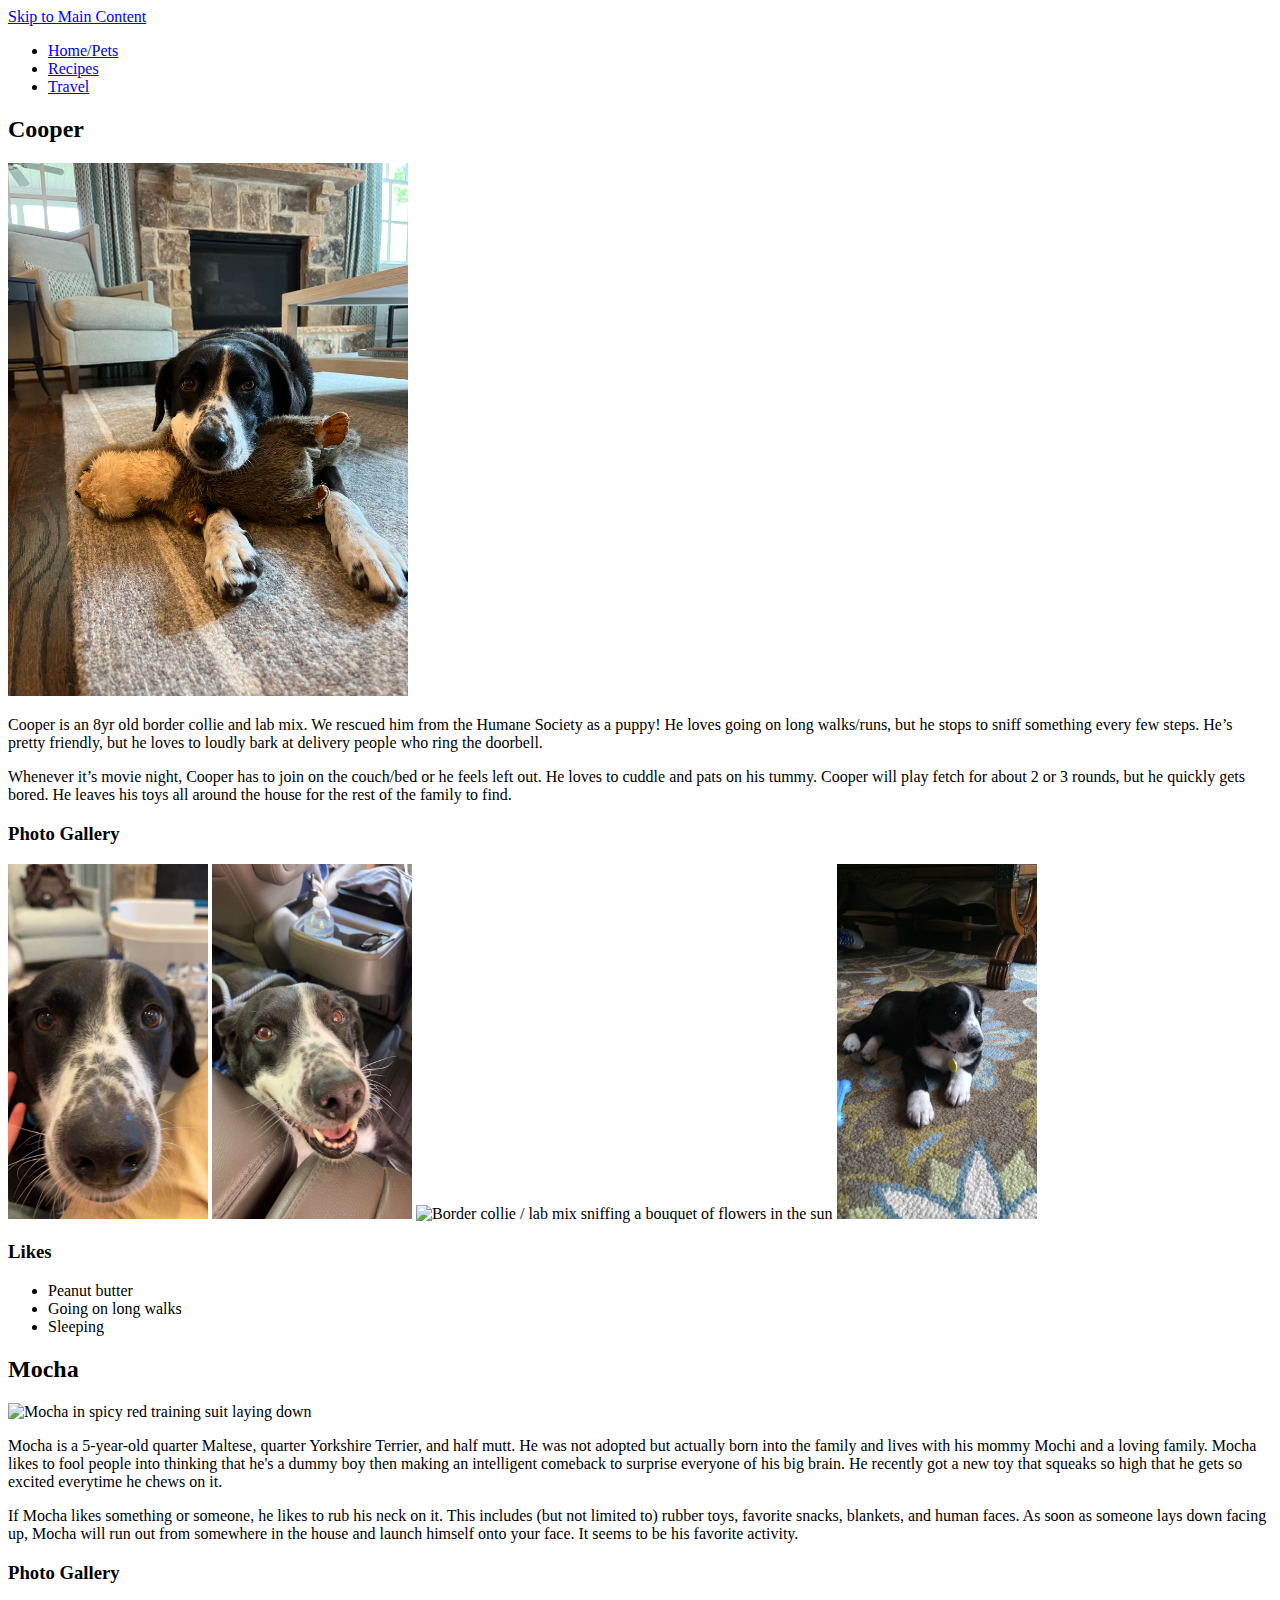
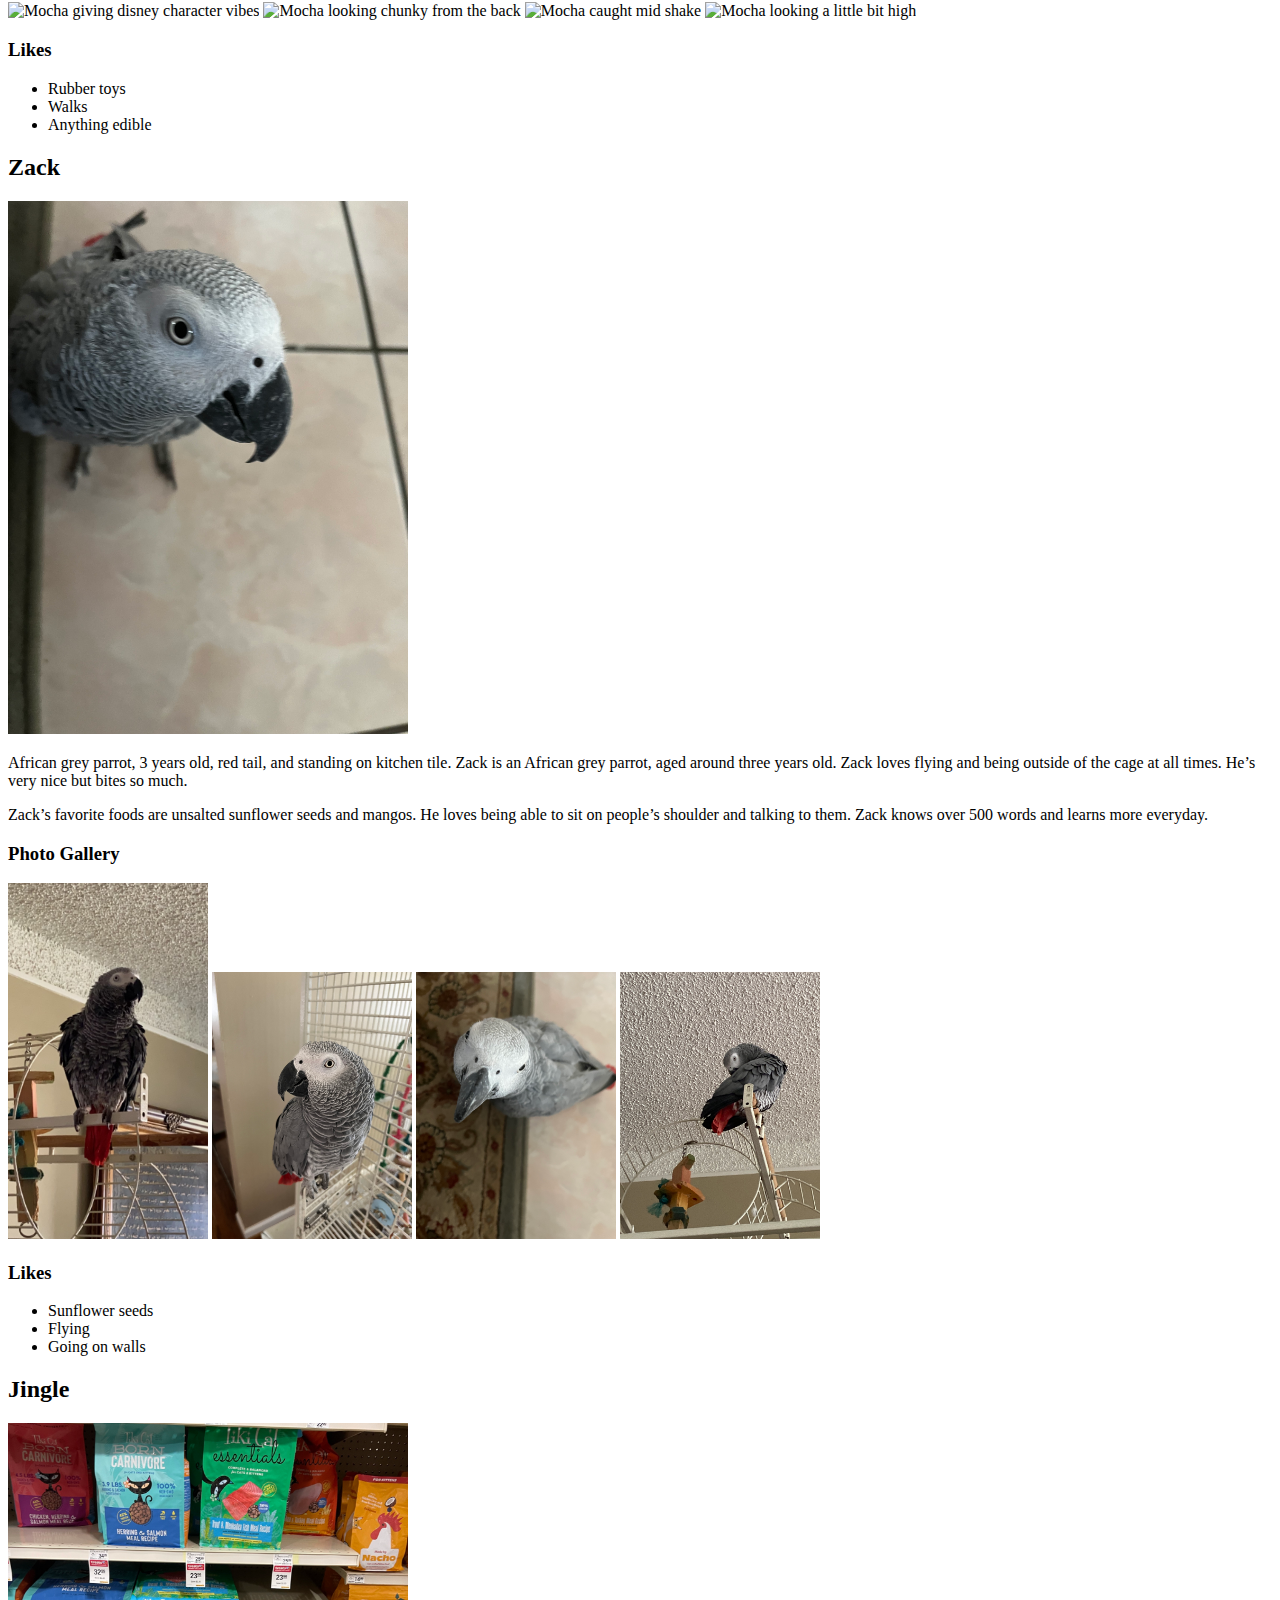
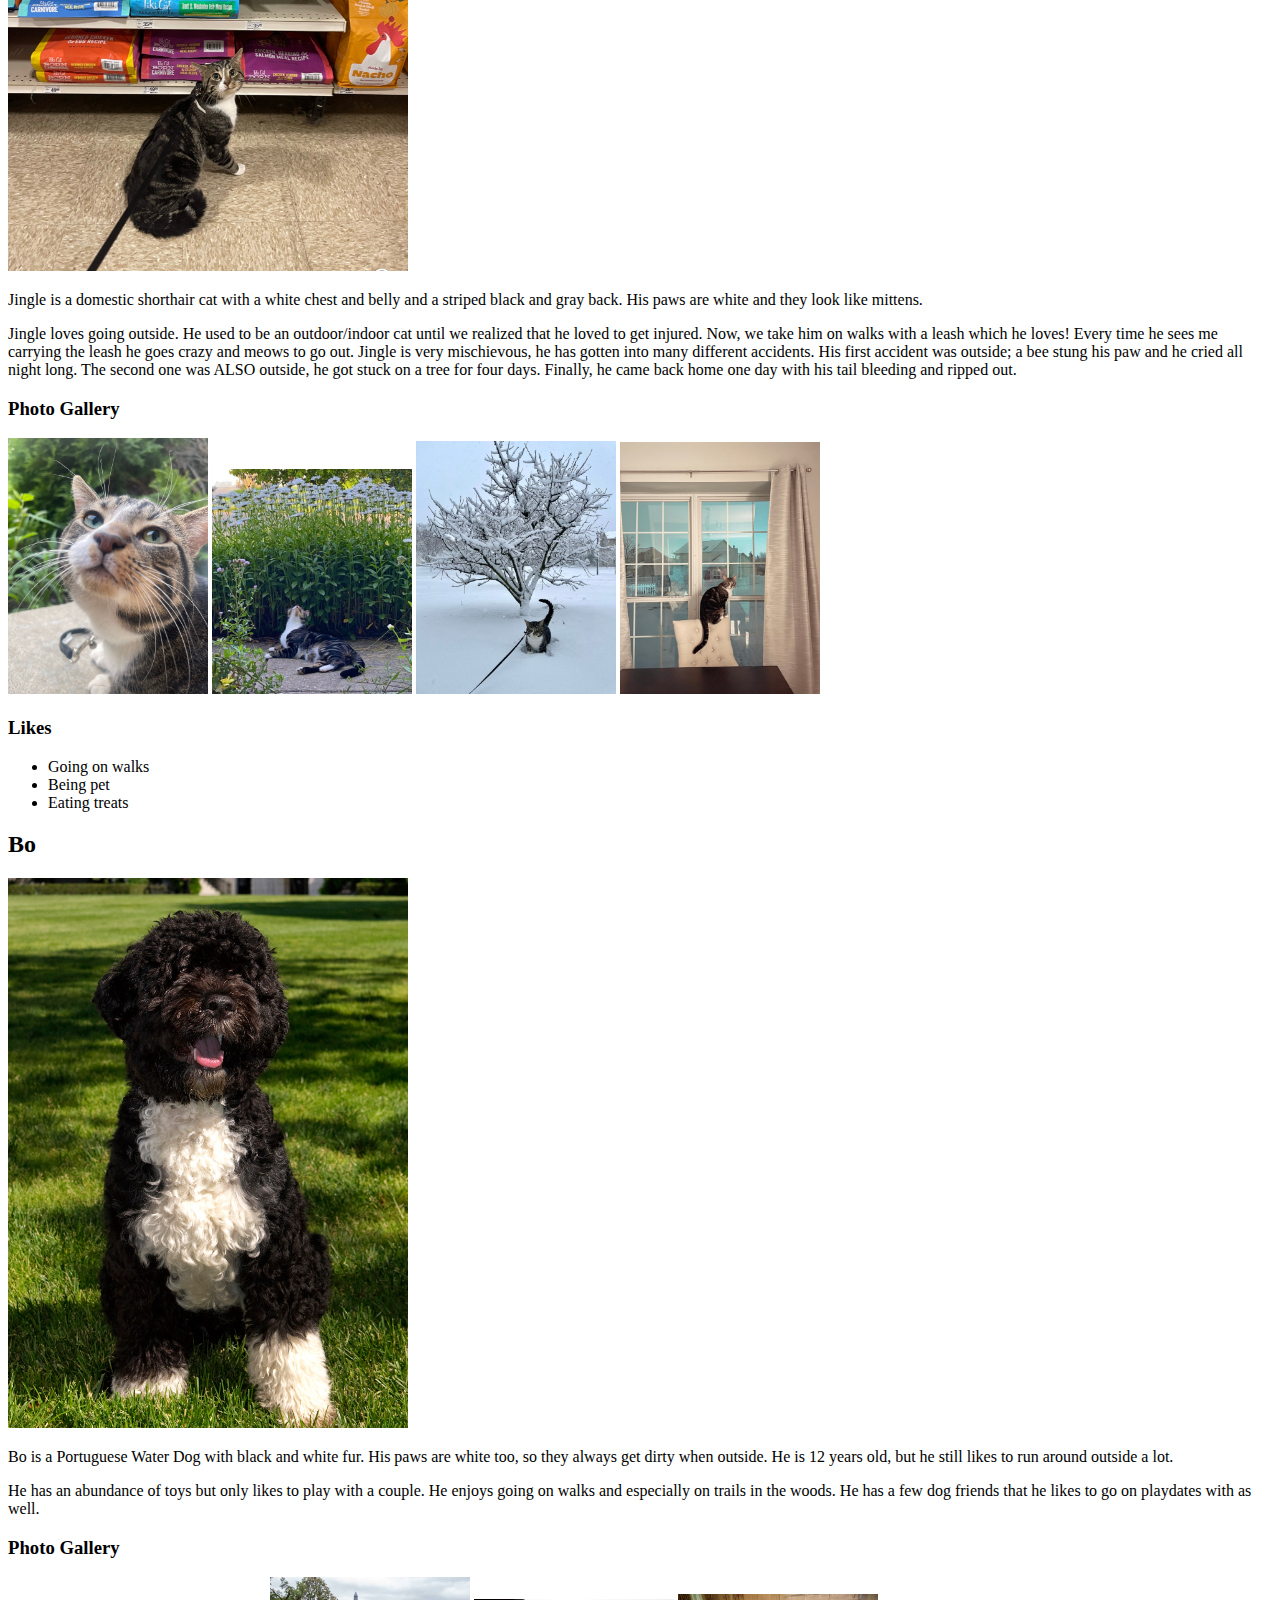
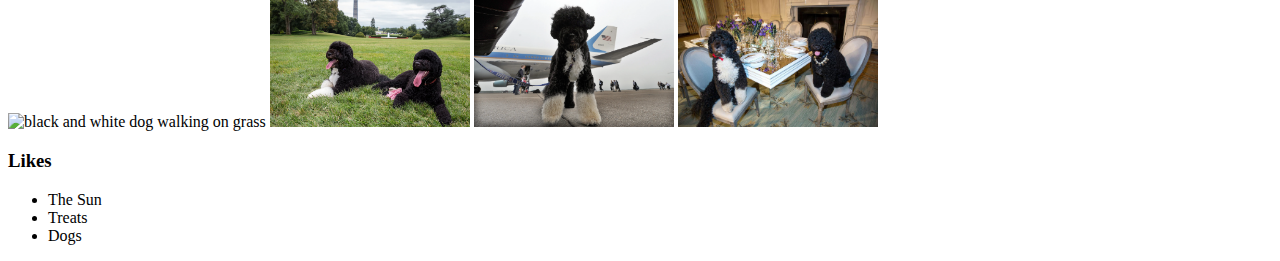
==== commit 2634c0a2: "Update index.html" ====
--- a/index.html
+++ b/index.html
@@ -11,9 +11,9 @@
     <a href ="#main">Skip to Main Content</a>
     <nav>
         <ul>
-            <li><a href="index.html">Home/Travel</a></li>
+            <li><a href="index.html">Home/Pets</a></li>
             <li><a href="recipes.html">Recipes</a></li>
-            <li><a href="pets.html">Pets</a></li>
+            <li><a href="travel.html">Travel</a></li>
         </ul>
     </nav>
 
